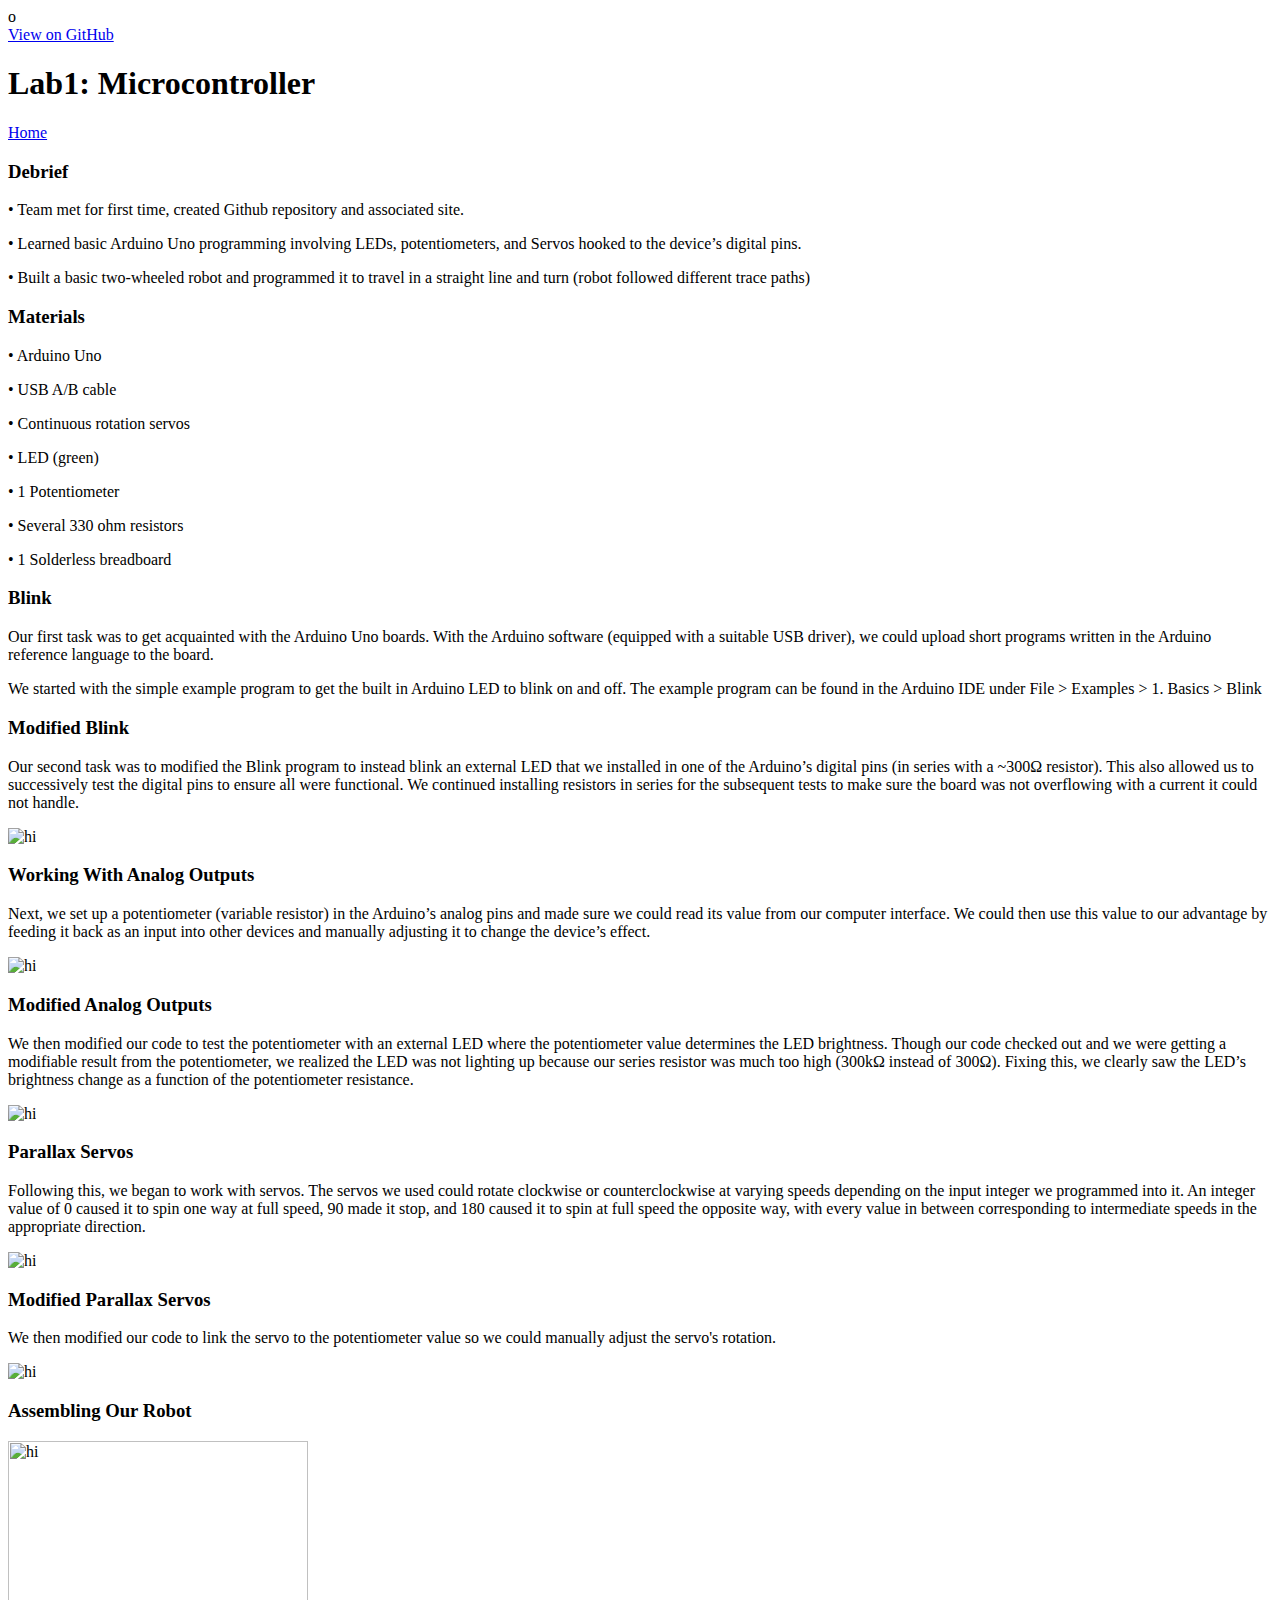
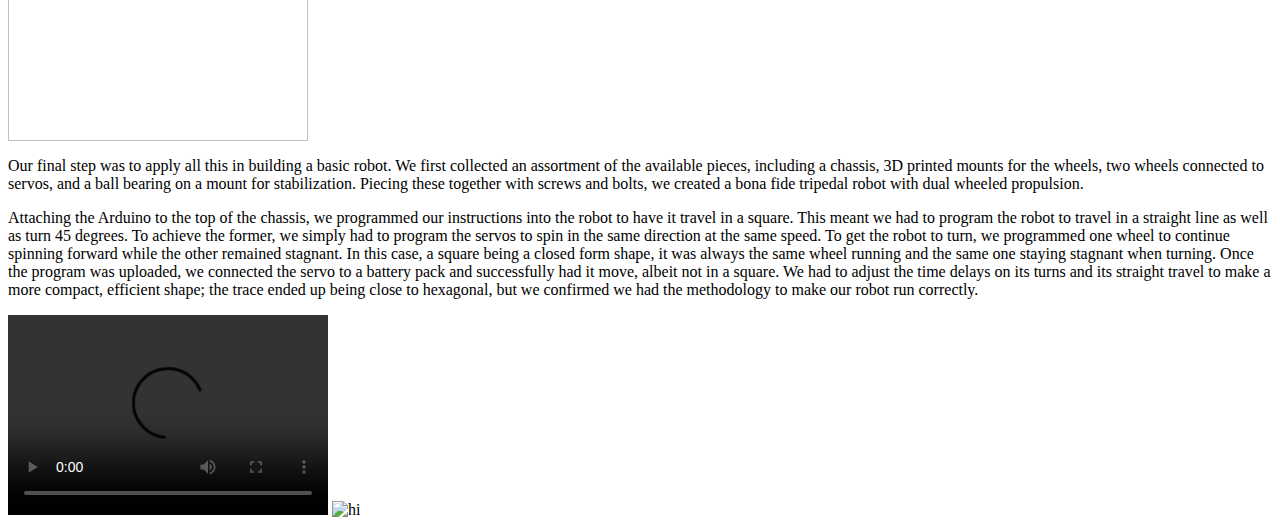
==== labs.html @ 2720ab6a "Add files via upload" ====
o<!DOCTYPE html>
<html>

  <head>
    <meta charset='utf-8'>
    <meta http-equiv="X-UA-Compatible" content="chrome=1">
    <meta name="description" content="3400 : ">

    <link rel="stylesheet" type="text/css" media="screen" href="stylesheets/stylesheet.css">

    <title>Lab1: Microcontroller</title>
  </head>

  <body>

    <!-- HEADER -->
    <div id="header_wrap" class="outer">
        <header class="inner">
          <a id="forkme_banner" href="https://github.coecis.cornell.edu/jh2232/3400">View on GitHub</a>

          <h1 id="project_title">Lab1: Microcontroller</h1>
          <h2 id="project_tagline"></h2>
          <a href = "index.html">Home</a>
        </header>
    </div>

    <!-- MAIN CONTENT -->
    <div id="main_content_wrap" class="outer">
      <section id="main_content" class="inner">
     
<h3> Debrief</h3>
<p></p>
&#8226; Team met for first time, created Github repository and associated site. <p></p>
&#8226; Learned basic Arduino Uno programming involving LEDs, potentiometers, and Servos hooked to the device’s digital pins. <p> </p>
&#8226; Built a basic two-wheeled robot and programmed it to travel in a straight line and turn (robot followed different trace paths) <p></p>

<h3> Materials </h3>
&#8226; Arduino Uno <p></p>
&#8226; USB A/B cable <p></p>
&#8226; Continuous rotation servos <p></p>
&#8226; LED (green) <p></p>
&#8226; 1 Potentiometer <p></p>
&#8226; Several 330 ohm resistors <p></p>
&#8226; 1 Solderless breadboard <p></p>
<h3> Blink </h3>
<p> Our first task was to get acquainted with the Arduino Uno boards. With the Arduino software (equipped with a suitable USB driver), we could upload short programs written in the Arduino reference language to the board.</p>
<p> We started with the simple example program to get the built in Arduino LED to blink on and off. The example program can be found in the Arduino IDE under File > Examples > 1. Basics > Blink</p>
<h3> Modified Blink </h3>
<p>Our second task was to modified the Blink program to instead blink an external LED that we installed in one of the Arduino’s digital pins (in series with a ~300Ω resistor). This also allowed us to successively test the digital pins to ensure all were functional. We continued installing resistors in series for the subsequent tests to make sure the board was not overflowing with a current it could not handle. </p>
<img src = "code/Lab1code/mod_blink.JPG" alt="hi" class="inline">      

<h3> Working With Analog Outputs</h3>
<p> Next, we set up a potentiometer (variable resistor) in the Arduino’s analog pins and made sure we could read its value from our computer interface. We could then use this value to our advantage by feeding it back as an input into other devices and manually adjusting it to change the device’s effect. </p>
<img src = "code/Lab1code/analog.JPG" alt="hi" class="inline">  
<h3> Modified Analog Outputs </h3>
<p> We then modified our code to test the potentiometer with an external LED where the potentiometer value determines the LED brightness. Though our code checked out and we were getting a modifiable result from the potentiometer, we realized the LED was not lighting up because our series resistor was much too high (300kΩ instead of 300Ω). Fixing this, we clearly saw the LED’s brightness change as a function of the potentiometer resistance. </p>
<img src = "code/Lab1code/mod_analog.JPG" alt="hi" class="inline">  
<h3> Parallax Servos</h3>
<p> Following this, we began to work with servos. The servos we used could rotate clockwise or counterclockwise at varying speeds depending on the input integer we programmed into it. An integer value of 0 caused it to spin one way at full speed, 90 made it stop, and 180 caused it to spin at full speed the opposite way, with every value in between corresponding to intermediate speeds in the appropriate direction. </p>
<img src = "code/Lab1code/servo.JPG" alt="hi" class="inline">  
<h3> Modified Parallax Servos </h3>
<p> We then modified our code to link the servo to the potentiometer value so we could manually adjust the servo's rotation.</p>
<img src = "code/Lab1code/mod_servo.JPG" alt="hi" class="inline">  
<h3> Assembling Our Robot </h3>
<img src = "LabImages/Lab1Pics/RobotImage.JPG" alt="hi" class="inline" width="300" height="300"> 
<p> Our final step was to apply all this in building a basic robot. We first collected an assortment of the available pieces, including a chassis, 3D printed mounts for the wheels, two wheels connected to servos, and a ball bearing on a mount for stabilization. Piecing these together with screws and bolts, we created a bona fide tripedal robot with dual wheeled propulsion. </p>
<p> Attaching the Arduino to the top of the chassis, we programmed our instructions into the robot to have it travel in a square. This meant we had to program the robot to travel in a straight line as well as turn 45 degrees. To achieve the former, we simply had to program the servos to spin in the same direction at the same speed. To get the robot to turn, we programmed one wheel to continue spinning forward while the other remained stagnant. In this case, a square being a closed form shape, it was always the same wheel running and the same one staying stagnant when turning. Once the program was uploaded, we connected the servo to a battery pack and successfully had it move, albeit not in a square. We had to adjust the time delays on its turns and its straight travel to make a more compact, efficient shape; the trace ended up being close to hexagonal, but we confirmed we had the methodology to make our robot run correctly. </p>
<video src="LabImages/Lab1Pics/IMG_2571.MOV" width="320" height="200" controls preload></video>
<img src = "code/Lab1code/robot_move.JPG" alt="hi" class="inline">
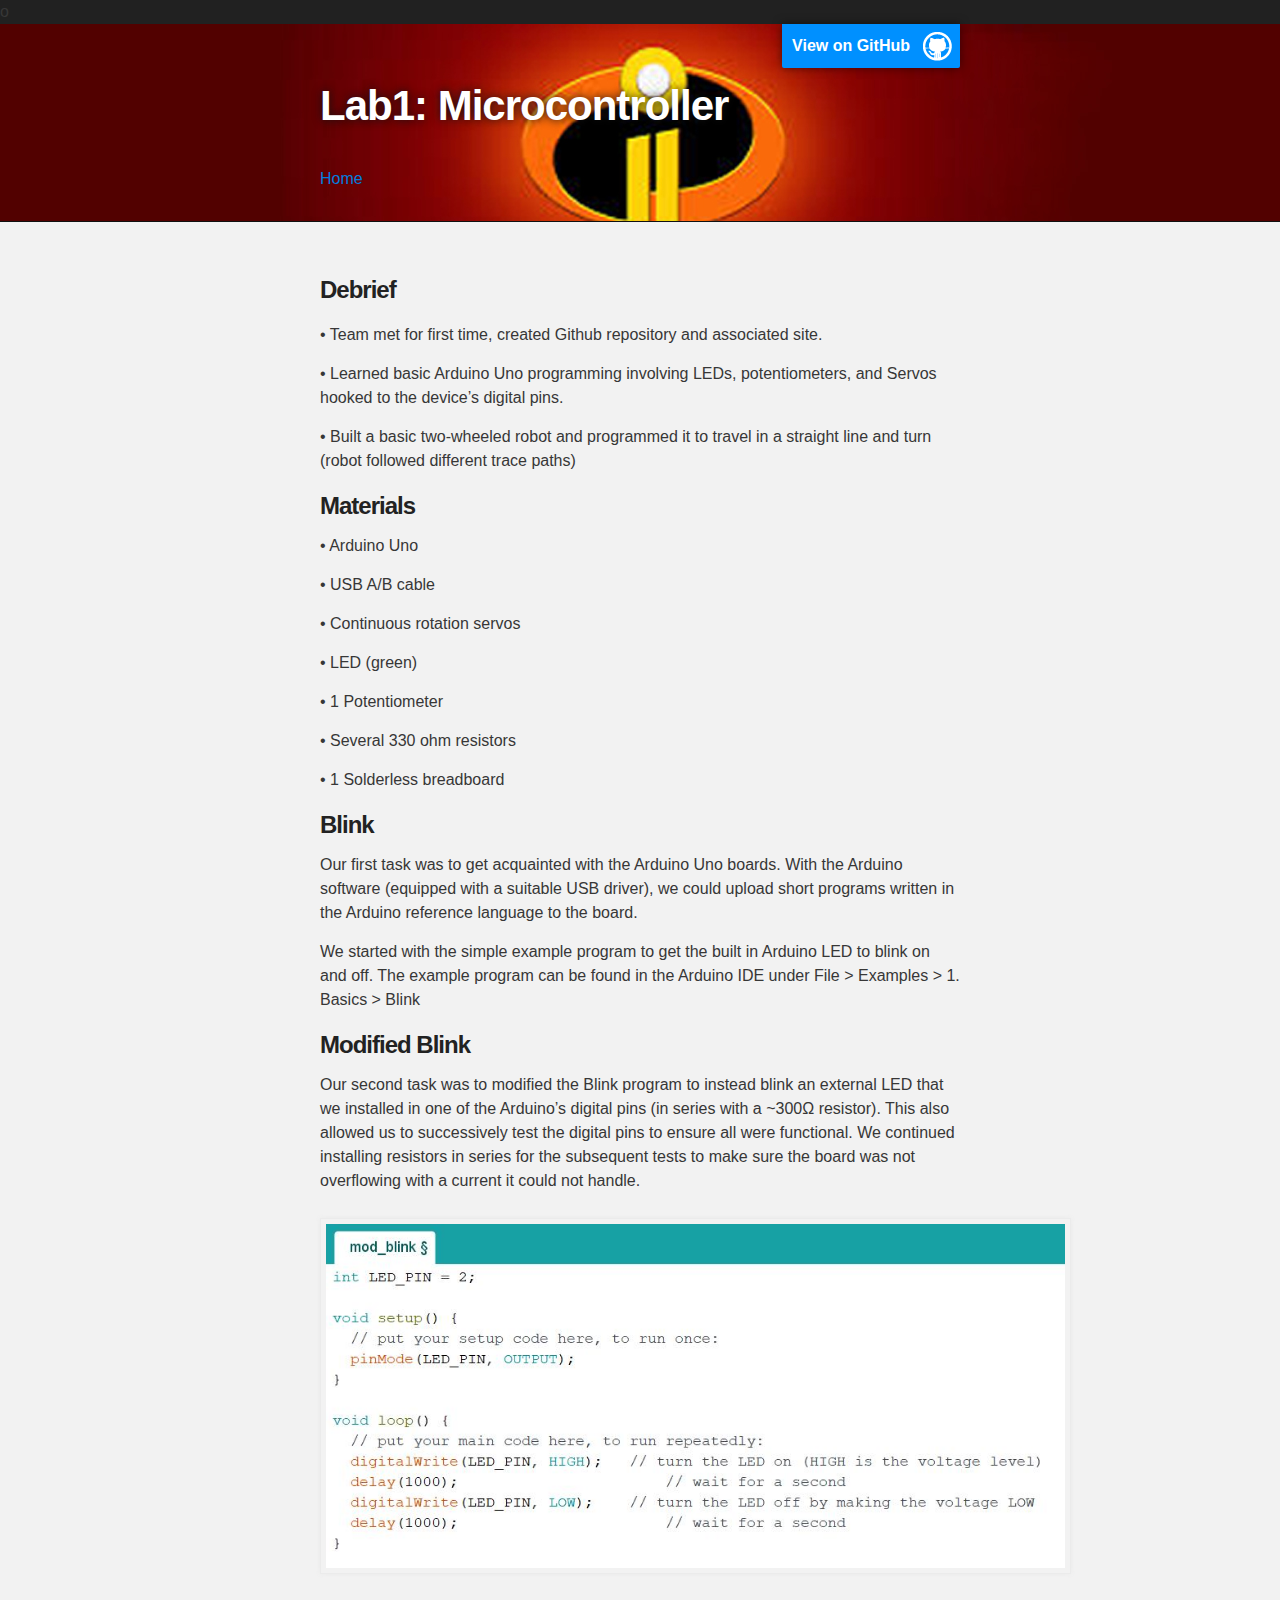
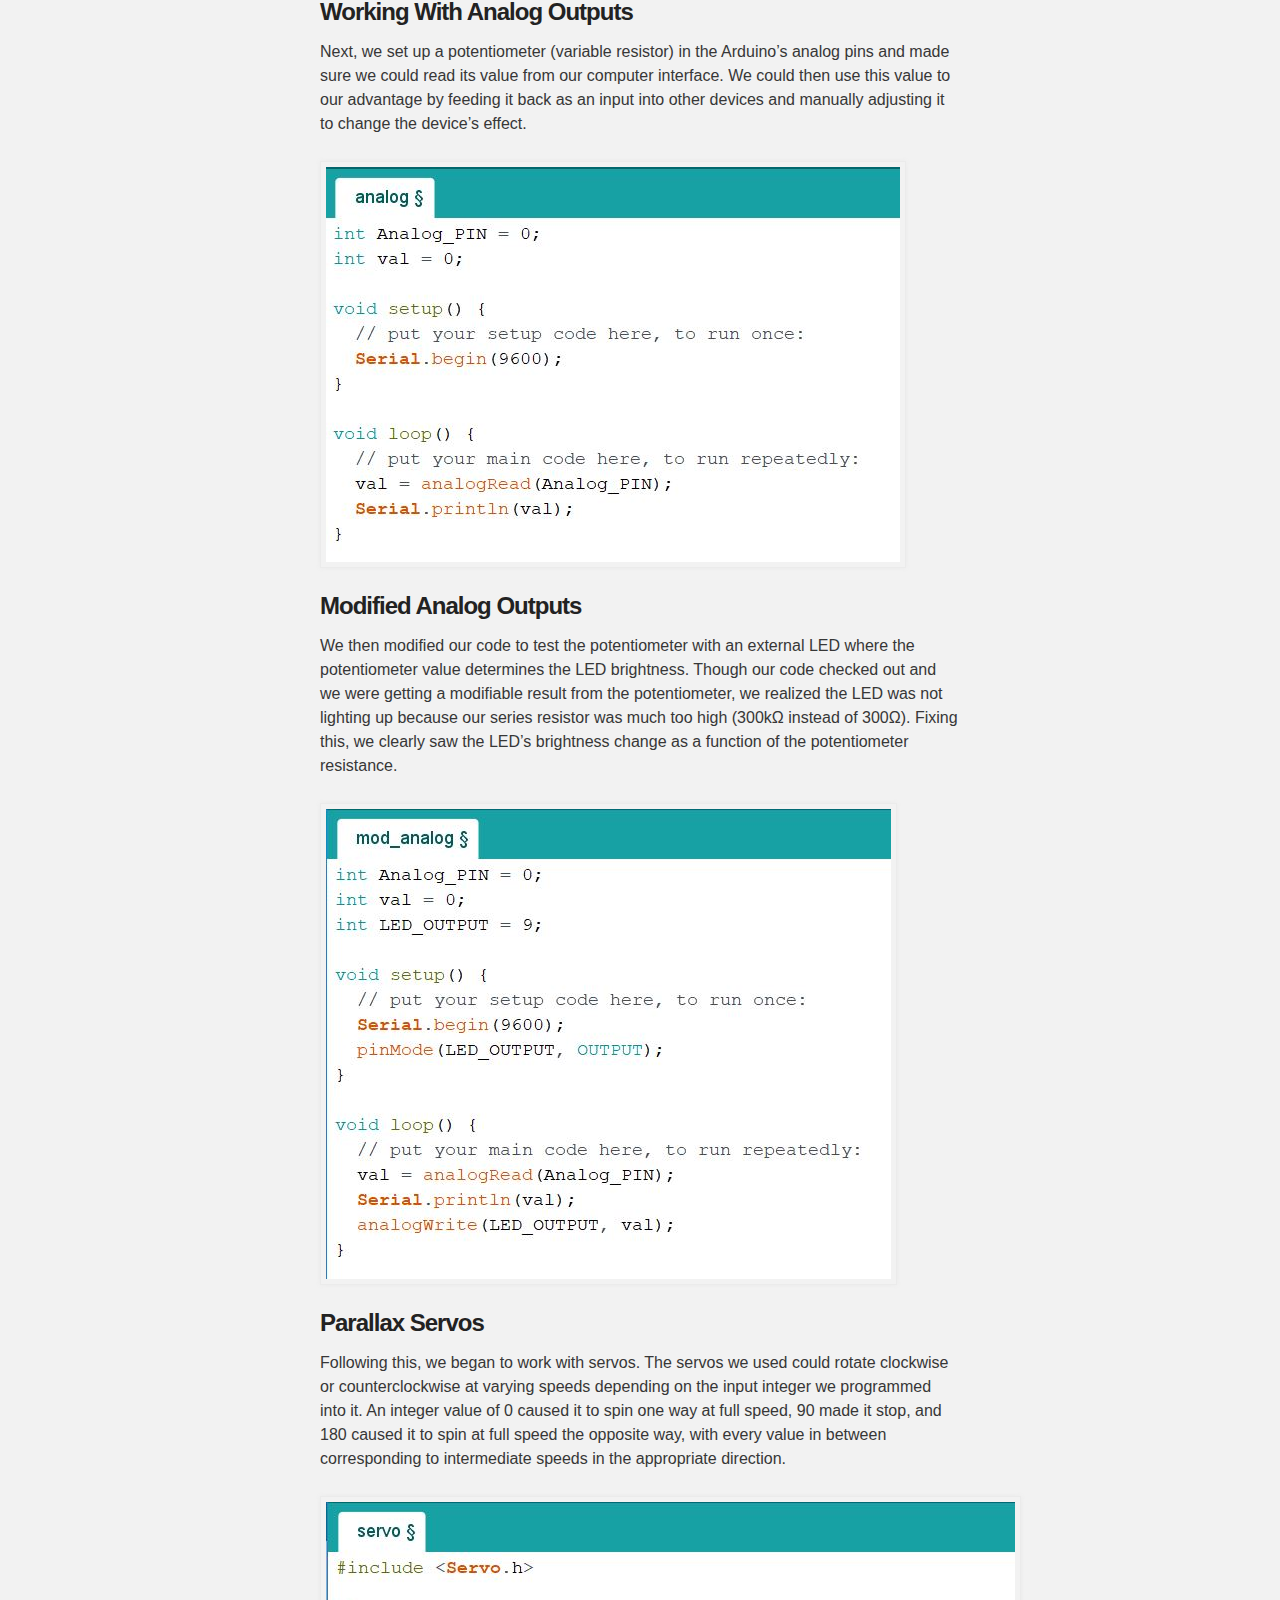
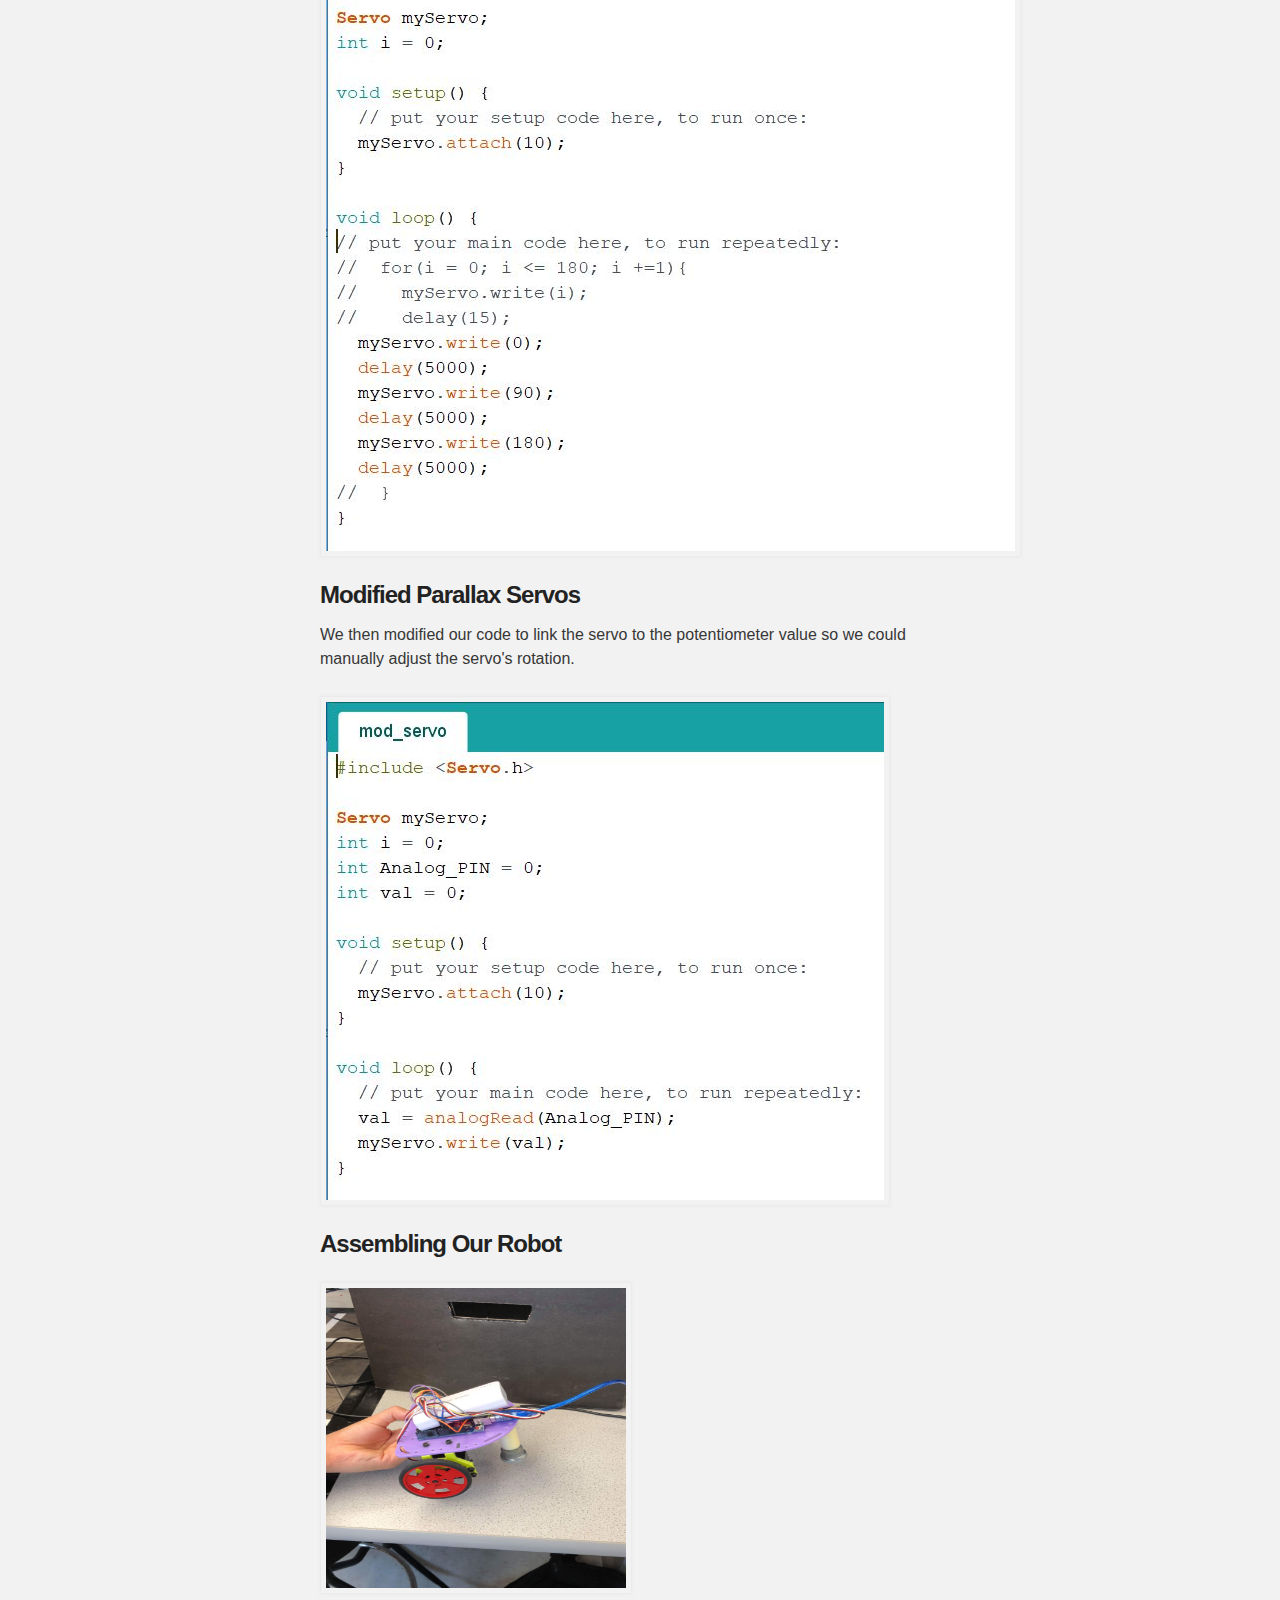
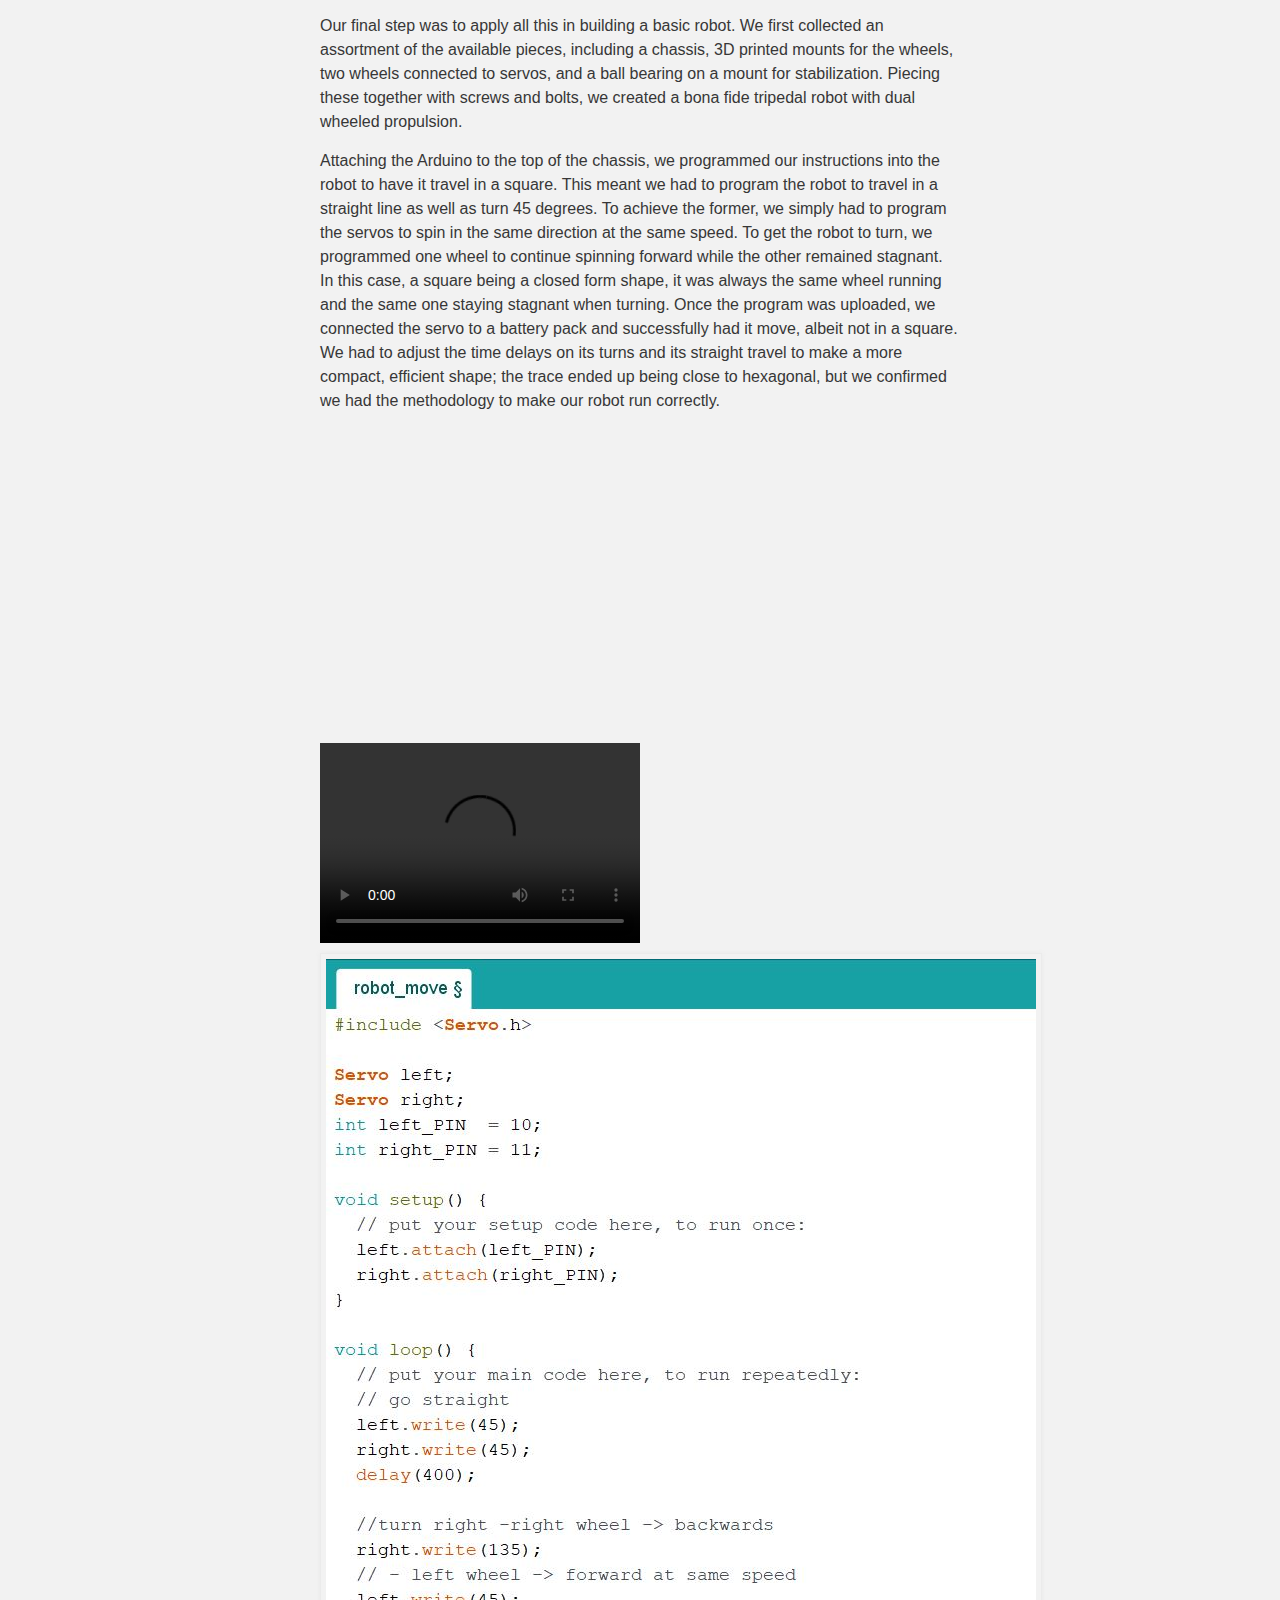
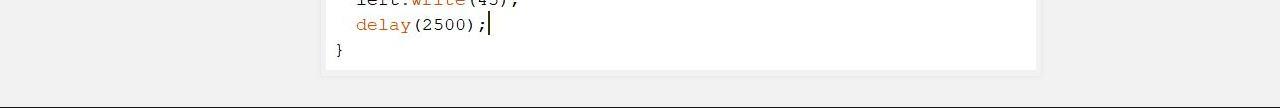
==== commit 3599b1b5: "Update labs.html" ====
--- a/labs.html
+++ b/labs.html
@@ -65,5 +65,6 @@
 <img src = "LabImages/Lab1Pics/RobotImage.JPG" alt="hi" class="inline" width="300" height="300"> 
 <p> Our final step was to apply all this in building a basic robot. We first collected an assortment of the available pieces, including a chassis, 3D printed mounts for the wheels, two wheels connected to servos, and a ball bearing on a mount for stabilization. Piecing these together with screws and bolts, we created a bona fide tripedal robot with dual wheeled propulsion. </p>
 <p> Attaching the Arduino to the top of the chassis, we programmed our instructions into the robot to have it travel in a square. This meant we had to program the robot to travel in a straight line as well as turn 45 degrees. To achieve the former, we simply had to program the servos to spin in the same direction at the same speed. To get the robot to turn, we programmed one wheel to continue spinning forward while the other remained stagnant. In this case, a square being a closed form shape, it was always the same wheel running and the same one staying stagnant when turning. Once the program was uploaded, we connected the servo to a battery pack and successfully had it move, albeit not in a square. We had to adjust the time delays on its turns and its straight travel to make a more compact, efficient shape; the trace ended up being close to hexagonal, but we confirmed we had the methodology to make our robot run correctly. </p>
+<iframe width="560" height="315" src="https://www.youtube.com/embed/i5qOzqD9Rms" frameborder="0" allow="autoplay; encrypted-media" allowfullscreen></iframe>
 <video src="LabImages/Lab1Pics/IMG_2571.MOV" width="320" height="200" controls preload></video>
 <img src = "code/Lab1code/robot_move.JPG" alt="hi" class="inline">  
--- a/stylesheets/stylesheet.css
+++ b/stylesheets/stylesheet.css
@@ -0,0 +1,433 @@
+/*******************************************************************************
+Slate Theme for GitHub Pages
+by Jason Costello, @jsncostello
+*******************************************************************************/
+
+@import url(github-light.css);
+
+/*******************************************************************************
+MeyerWeb Reset
+*******************************************************************************/
+
+html, body, div, span, applet, object, iframe,
+h1, h2, h3, h4, h5, h6, p, blockquote, pre,
+a, abbr, acronym, address, big, cite, code,
+del, dfn, em, img, ins, kbd, q, s, samp,
+small, strike, strong, sub, sup, tt, var,
+b, u, i, center,
+dl, dt, dd, ol, ul, li,
+fieldset, form, label, legend,
+table, caption, tbody, tfoot, thead, tr, th, td,
+article, aside, canvas, details, embed,
+figure, figcaption, footer, header, hgroup,
+menu, nav, output, ruby, section, summary,
+time, mark, audio, video {
+  margin: 0;
+  padding: 0;
+  border: 0;
+  font: inherit;
+  vertical-align: baseline;
+}
+
+/* HTML5 display-role reset for older browsers */
+article, aside, details, figcaption, figure,
+footer, header, hgroup, menu, nav, section {
+  display: block;
+}
+
+ol, ul {
+  list-style: none;
+}
+
+table {
+  border-collapse: collapse;
+  border-spacing: 0;
+}
+
+/*******************************************************************************
+Theme Styles
+*******************************************************************************/
+
+body {
+  box-sizing: border-box;
+  color:#373737;
+  background: #212121;
+  font-size: 16px;
+  font-family: 'Myriad Pro', Calibri, Helvetica, Arial, sans-serif;
+  line-height: 1.5;
+  -webkit-font-smoothing: antialiased;
+}
+
+h1, h2, h3, h4, h5, h6 {
+  margin: 10px 0;
+  font-weight: 700;
+  color:#222222;
+  font-family: 'Lucida Grande', 'Calibri', Helvetica, Arial, sans-serif;
+  letter-spacing: -1px;
+}
+
+h1 {
+  font-size: 36px;
+  font-weight: 700;
+}
+
+h2 {
+  padding-bottom: 10px;
+  font-size: 32px;
+  background: url('../images/bg_hr.png') repeat-x bottom;
+}
+
+h3 {
+  font-size: 24px;
+}
+
+h4 {
+  font-size: 21px;
+}
+
+h5 {
+  font-size: 18px;
+}
+
+h6 {
+  font-size: 16px;
+}
+
+p {
+  margin: 10px 0 15px 0;
+}
+
+footer p {
+  color: #f2f2f2;
+}
+
+a {
+  text-decoration: none;
+  color: #007edf;
+  text-shadow: none;
+
+  transition: color 0.5s ease;
+  transition: text-shadow 0.5s ease;
+  -webkit-transition: color 0.5s ease;
+  -webkit-transition: text-shadow 0.5s ease;
+  -moz-transition: color 0.5s ease;
+  -moz-transition: text-shadow 0.5s ease;
+  -o-transition: color 0.5s ease;
+  -o-transition: text-shadow 0.5s ease;
+  -ms-transition: color 0.5s ease;
+  -ms-transition: text-shadow 0.5s ease;
+}
+
+a:hover, a:focus {text-decoration: underline;}
+
+footer a {
+  color: #F2F2F2;
+  text-decoration: underline;
+}
+
+em {
+  font-style: italic;
+}
+
+strong {
+  font-weight: bold;
+}
+
+img {
+  position: relative;
+  margin: 0 auto;
+  max-width: 739px;
+  padding: 5px;
+  margin: 10px 0 10px 0;
+  border: 1px solid #ebebeb;
+
+  box-shadow: 0 0 5px #ebebeb;
+  -webkit-box-shadow: 0 0 5px #ebebeb;
+  -moz-box-shadow: 0 0 5px #ebebeb;
+  -o-box-shadow: 0 0 5px #ebebeb;
+  -ms-box-shadow: 0 0 5px #ebebeb;
+}
+
+p img {
+  display: inline;
+  margin: 0;
+  padding: 0;
+  vertical-align: middle;
+  text-align: center;
+  border: none;
+}
+
+pre, code {
+  width: 100%;
+  color: #222;
+  background-color: #fff;
+
+  font-family: Monaco, "Bitstream Vera Sans Mono", "Lucida Console", Terminal, monospace;
+  font-size: 14px;
+
+  border-radius: 2px;
+  -moz-border-radius: 2px;
+  -webkit-border-radius: 2px;
+}
+
+pre {
+  width: 100%;
+  padding: 10px;
+  box-shadow: 0 0 10px rgba(0,0,0,.1);
+  overflow: auto;
+}
+
+code {
+  padding: 3px;
+  margin: 0 3px;
+  box-shadow: 0 0 10px rgba(0,0,0,.1);
+}
+
+pre code {
+  display: block;
+  box-shadow: none;
+}
+
+blockquote {
+  color: #666;
+  margin-bottom: 20px;
+  padding: 0 0 0 20px;
+  border-left: 3px solid #bbb;
+}
+
+
+ul, ol, dl {
+  margin-bottom: 15px
+}
+
+ul {
+  list-style-position: inside;
+  list-style: disc;
+  padding-left: 20px;
+}
+
+ol {
+  list-style-position: inside;
+  list-style: decimal;
+  padding-left: 20px;
+}
+
+dl dt {
+  font-weight: bold;
+}
+
+dl dd {
+  padding-left: 20px;
+  font-style: italic;
+}
+
+dl p {
+  padding-left: 20px;
+  font-style: italic;
+}
+
+hr {
+  height: 1px;
+  margin-bottom: 5px;
+  border: none;
+  background: url('../images/bg_hr.png') repeat-x center;
+}
+
+table {
+  border: 1px solid #373737;
+  margin-bottom: 20px;
+  text-align: left;
+ }
+
+th {
+  font-family: 'Lucida Grande', 'Helvetica Neue', Helvetica, Arial, sans-serif;
+  padding: 10px;
+  background: #373737;
+  color: #fff;
+ }
+
+td {
+  padding: 10px;
+  border: 1px solid #373737;
+ }
+
+form {
+  background: #f2f2f2;
+  padding: 20px;
+}
+
+/*******************************************************************************
+Full-Width Styles
+*******************************************************************************/
+
+.outer {
+  width: 100%;
+}
+
+.inner {
+  position: relative;
+  max-width: 640px;
+  padding: 20px 10px;
+  margin: 0 auto;
+}
+
+#forkme_banner {
+  display: block;
+  position: absolute;
+  top:0;
+  right: 10px;
+  z-index: 10;
+  padding: 10px 50px 10px 10px;
+  color: #fff;
+  background: url('../images/blacktocat.png') #0090ff no-repeat 95% 50%;
+  font-weight: 700;
+  box-shadow: 0 0 10px rgba(0,0,0,.5);
+  border-bottom-left-radius: 2px;
+  border-bottom-right-radius: 2px;
+}
+
+#header_wrap {
+  background: url('../images/icon.jpg')
+  
+}
+
+#header_wrap .inner {
+  padding: 50px 10px 30px 10px;
+}
+
+#project_title {
+  margin: 0;
+  color: #fff;
+  font-size: 42px;
+  font-weight: 700;
+  text-shadow: #111 0px 0px 10px;
+}
+
+#project_tagline {
+  color: #fff;
+  font-size: 24px;
+  font-weight: 300;
+  background: none;
+  text-shadow: #111 0px 0px 10px;
+}
+
+#downloads {
+  position: absolute;
+  width: 210px;
+  z-index: 10;
+  bottom: -40px;
+  right: 0;
+  height: 70px;
+  background: url('../images/icon_download.png') no-repeat 0% 90%;
+}
+
+.zip_download_link {
+  display: block;
+  float: right;
+  width: 90px;
+  height:70px;
+  text-indent: -5000px;
+  overflow: hidden;
+  background: url(../images/sprite_download.png) no-repeat bottom left;
+}
+
+.tar_download_link {
+  display: block;
+  float: right;
+  width: 90px;
+  height:70px;
+  text-indent: -5000px;
+  overflow: hidden;
+  background: url(../images/sprite_download.png) no-repeat bottom right;
+  margin-left: 10px;
+}
+
+.zip_download_link:hover {
+  background: url(../images/sprite_download.png) no-repeat top left;
+}
+
+.tar_download_link:hover {
+  background: url(../images/sprite_download.png) no-repeat top right;
+}
+
+#main_content_wrap {
+  background: #f2f2f2;
+  border-top: 1px solid #111;
+  border-bottom: 1px solid #111;
+}
+
+#main_content {
+  padding-top: 40px;
+}
+
+#footer_wrap {
+  background: #212121;
+}
+
+
+
+/*******************************************************************************
+Small Device Styles
+*******************************************************************************/
+
+@media screen and (max-width: 480px) {
+  body {
+    font-size:14px;
+  }
+
+  #downloads {
+    display: none;
+  }
+
+  .inner {
+    min-width: 320px;
+    max-width: 480px;
+  }
+
+  #project_title {
+  font-size: 32px;
+  }
+
+  h1 {
+    font-size: 28px;
+  }
+
+  h2 {
+    font-size: 24px;
+  }
+
+  h3 {
+    font-size: 21px;
+  }
+
+  h4 {
+    font-size: 18px;
+  }
+
+  h5 {
+    font-size: 14px;
+  }
+
+  h6 {
+    font-size: 12px;
+  }
+
+  code, pre {
+    min-width: 320px;
+    max-width: 480px;
+    font-size: 11px;
+  }
+
+}
+
+/******************************************************************************
+Specific Style Elements
+******************************************************************************/
+#block_container
+{
+    text-align:center;
+}
+#Lab1, #Lab2
+{
+    display:inline;
+}
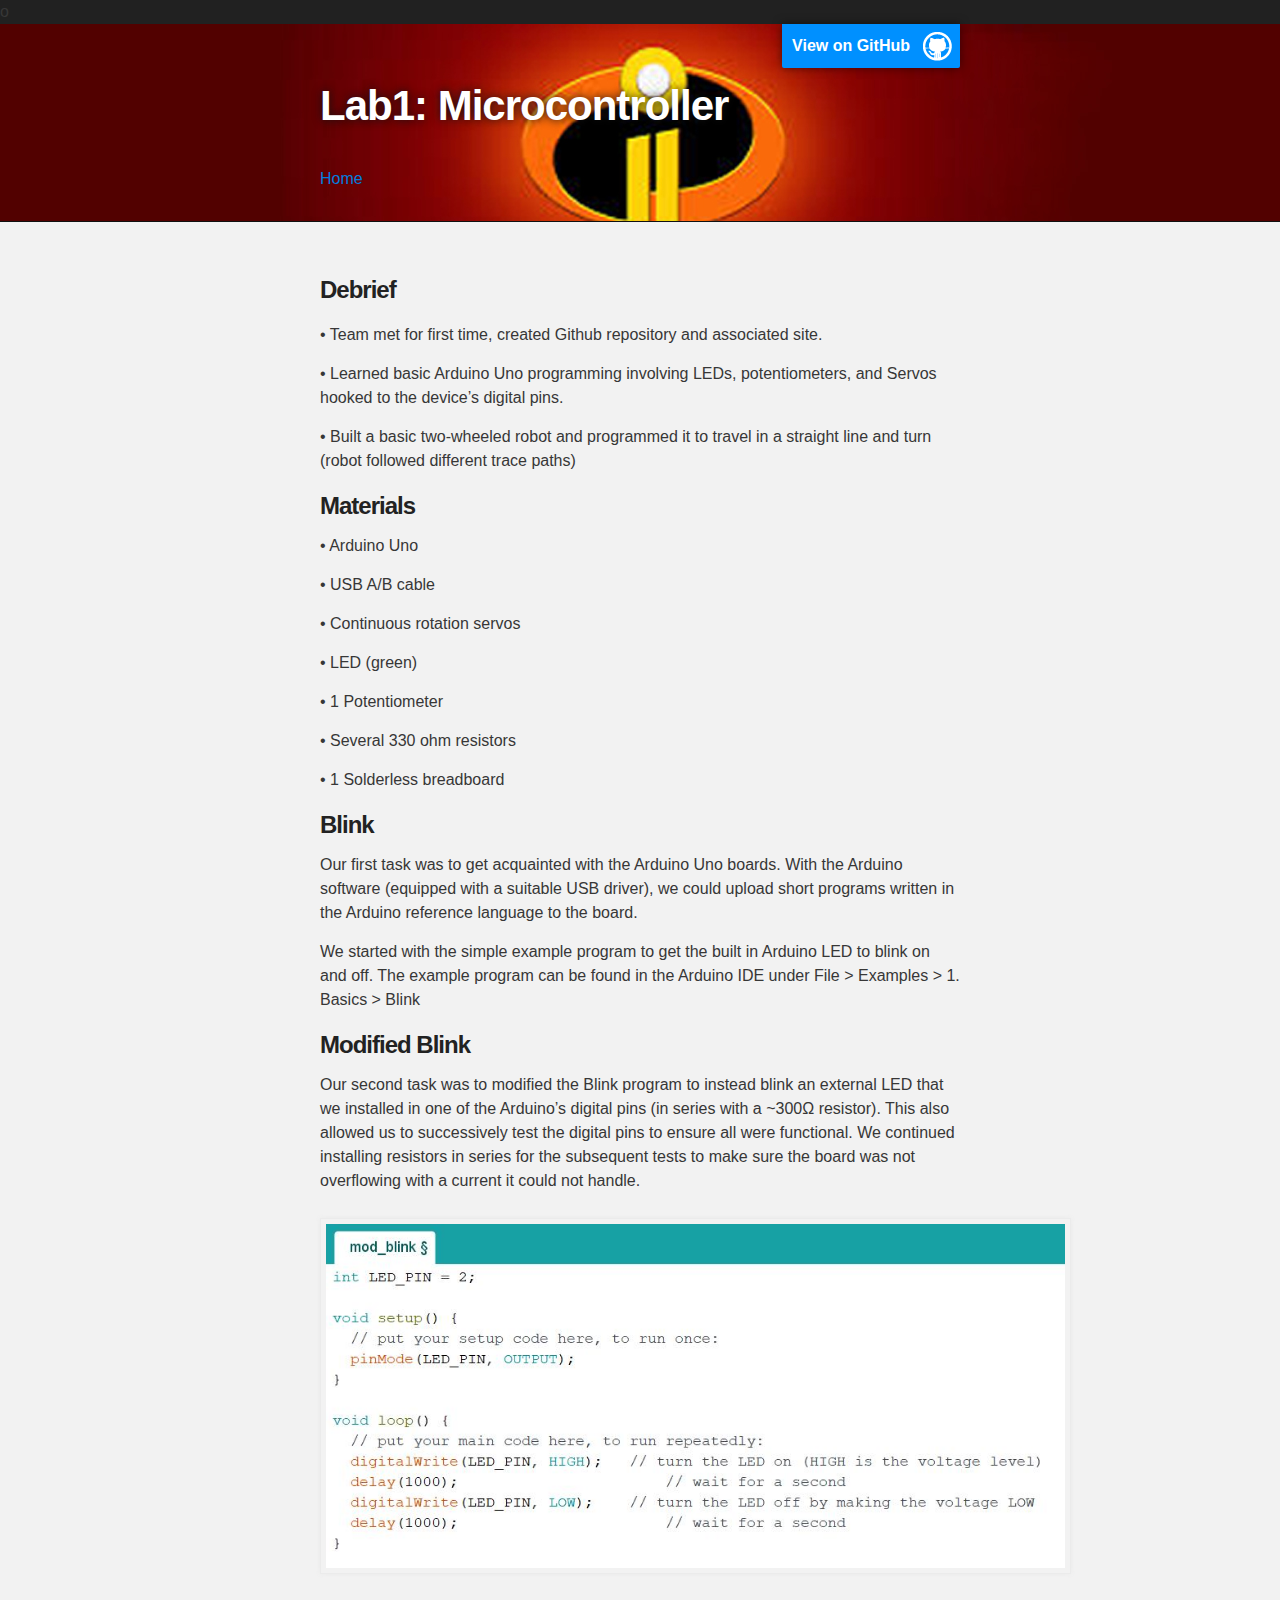
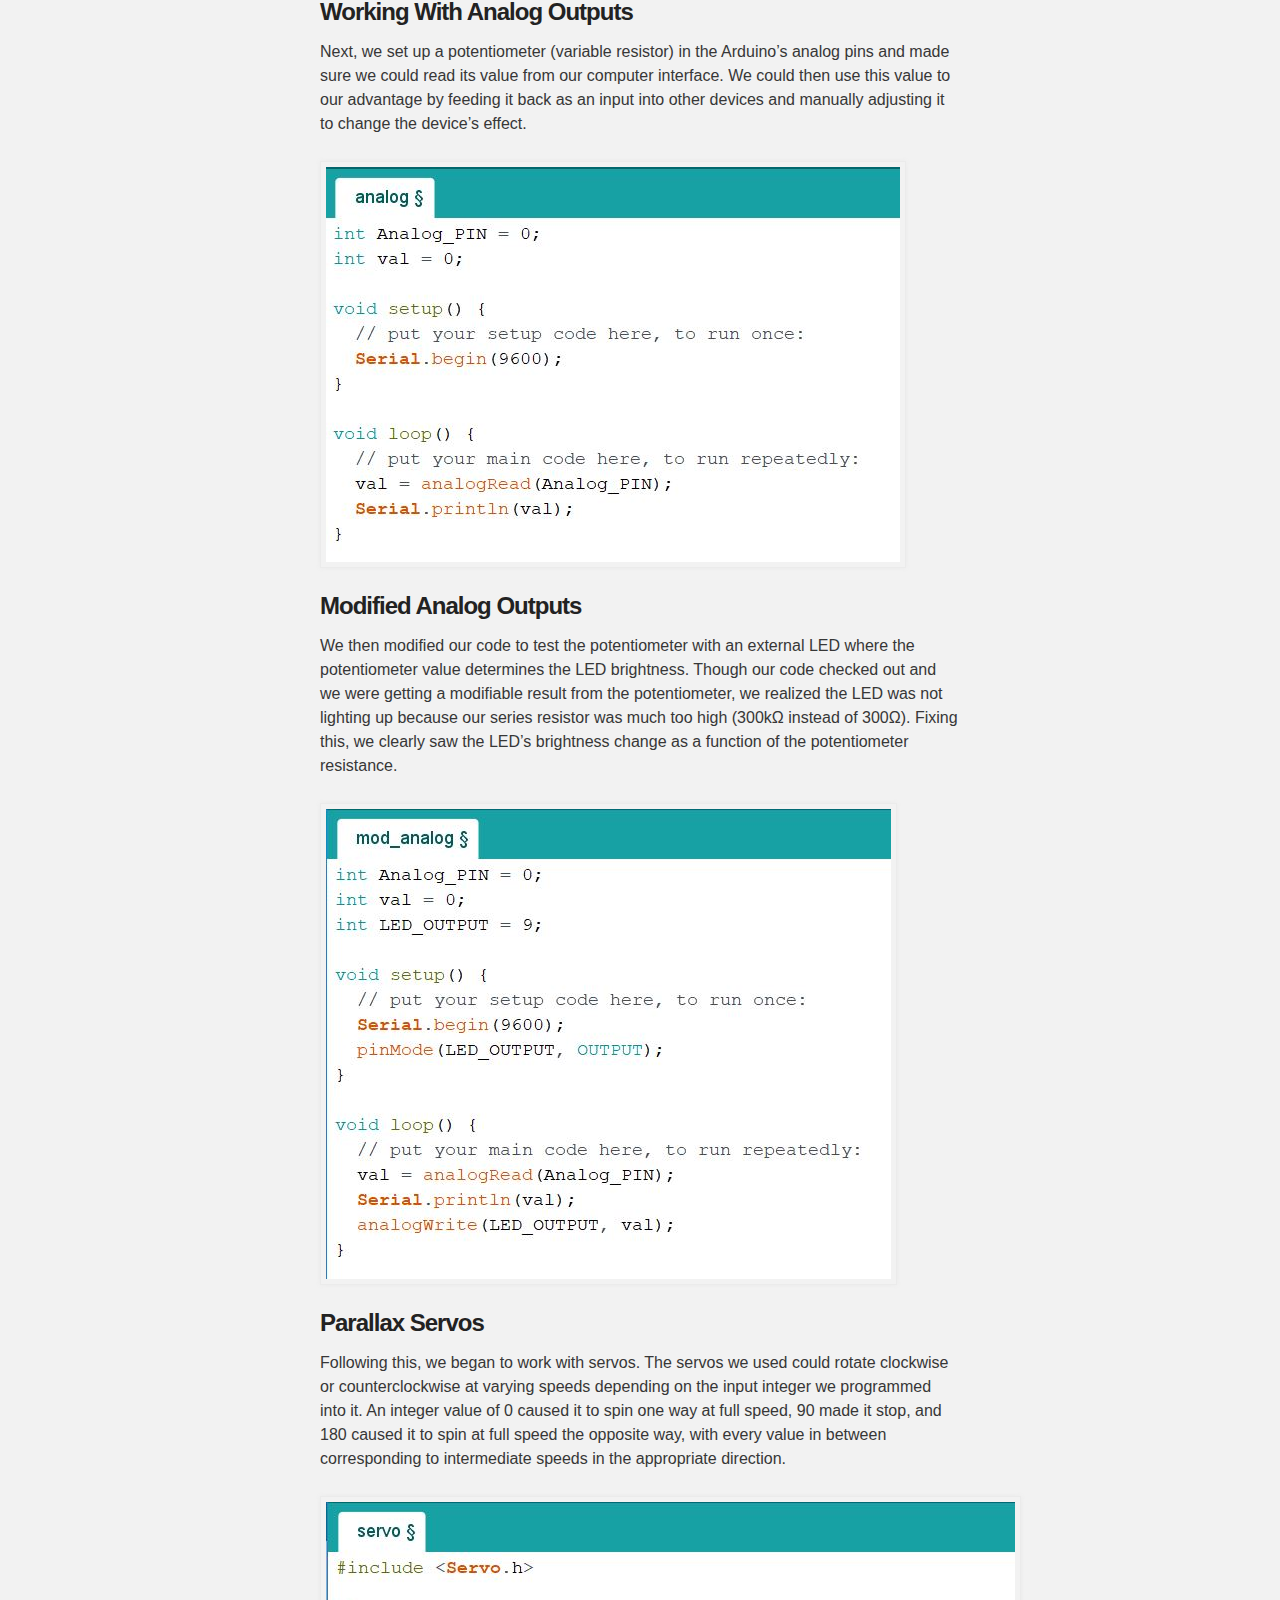
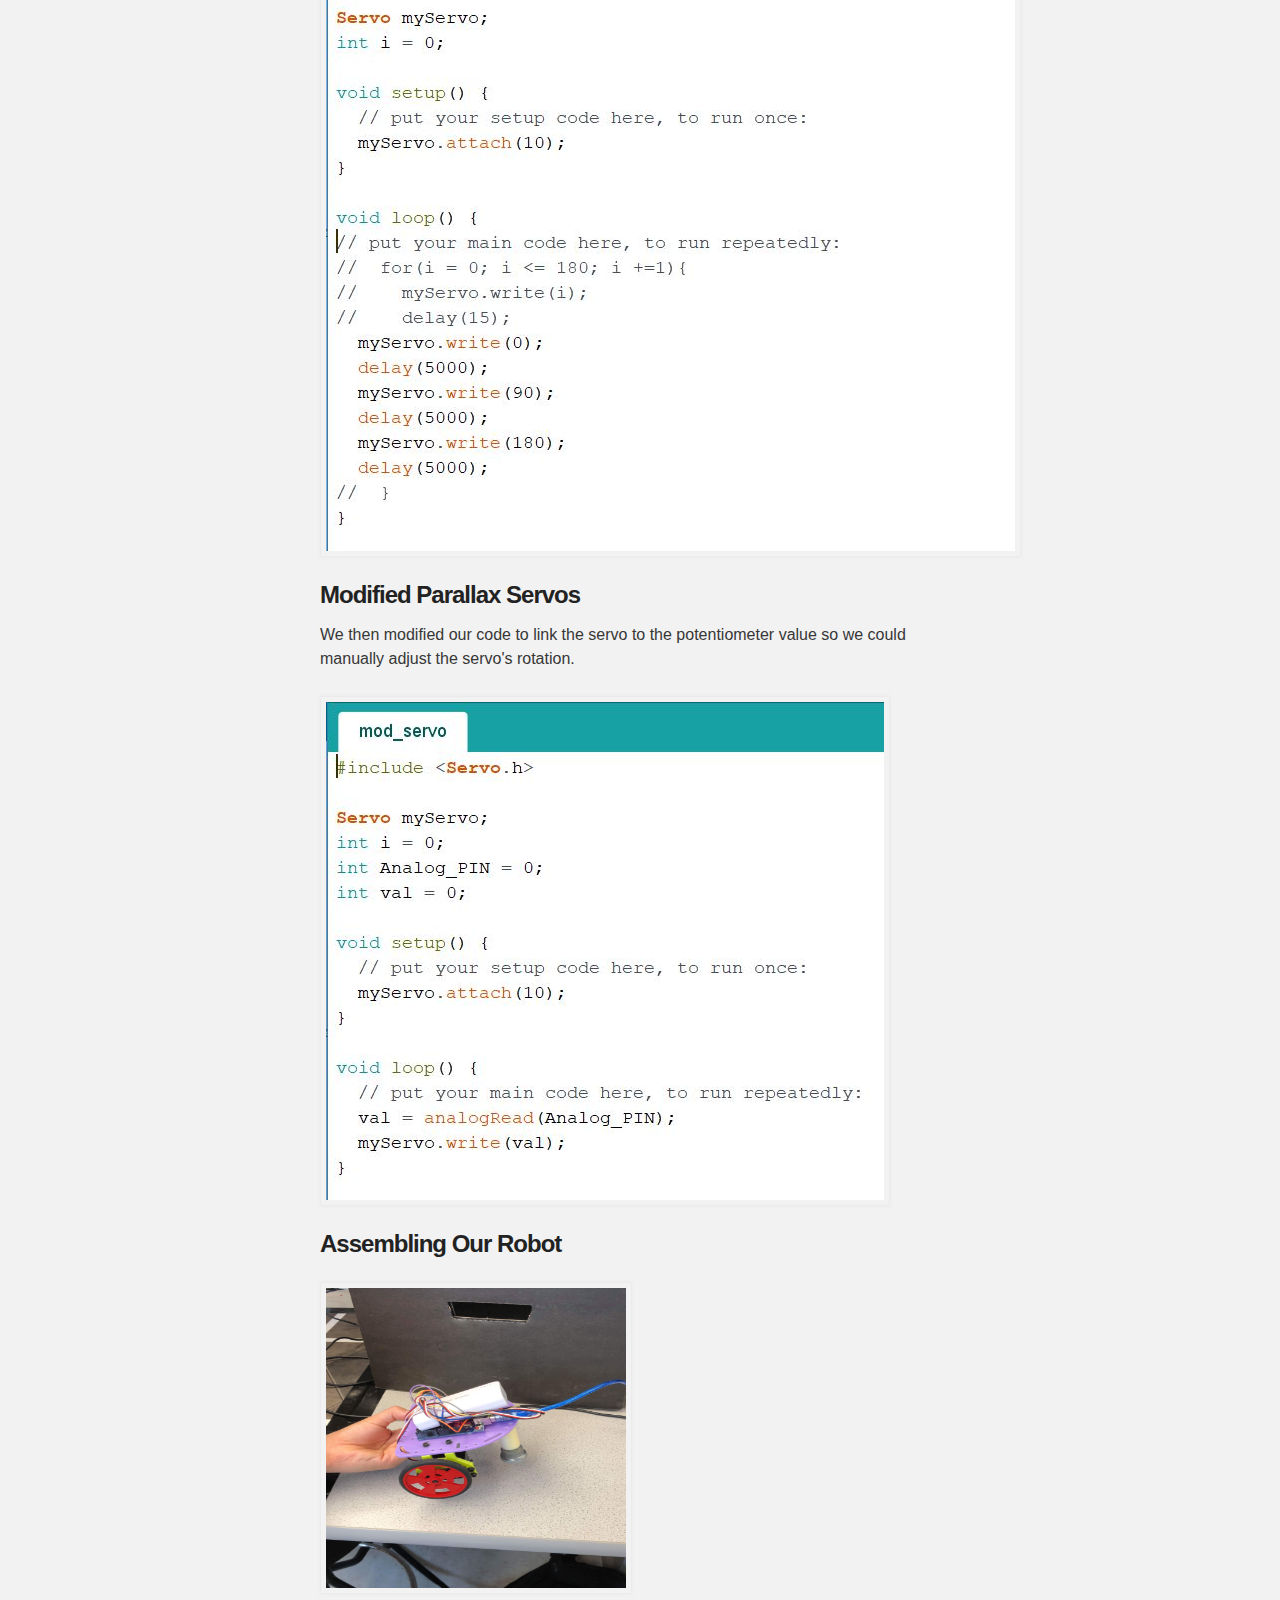
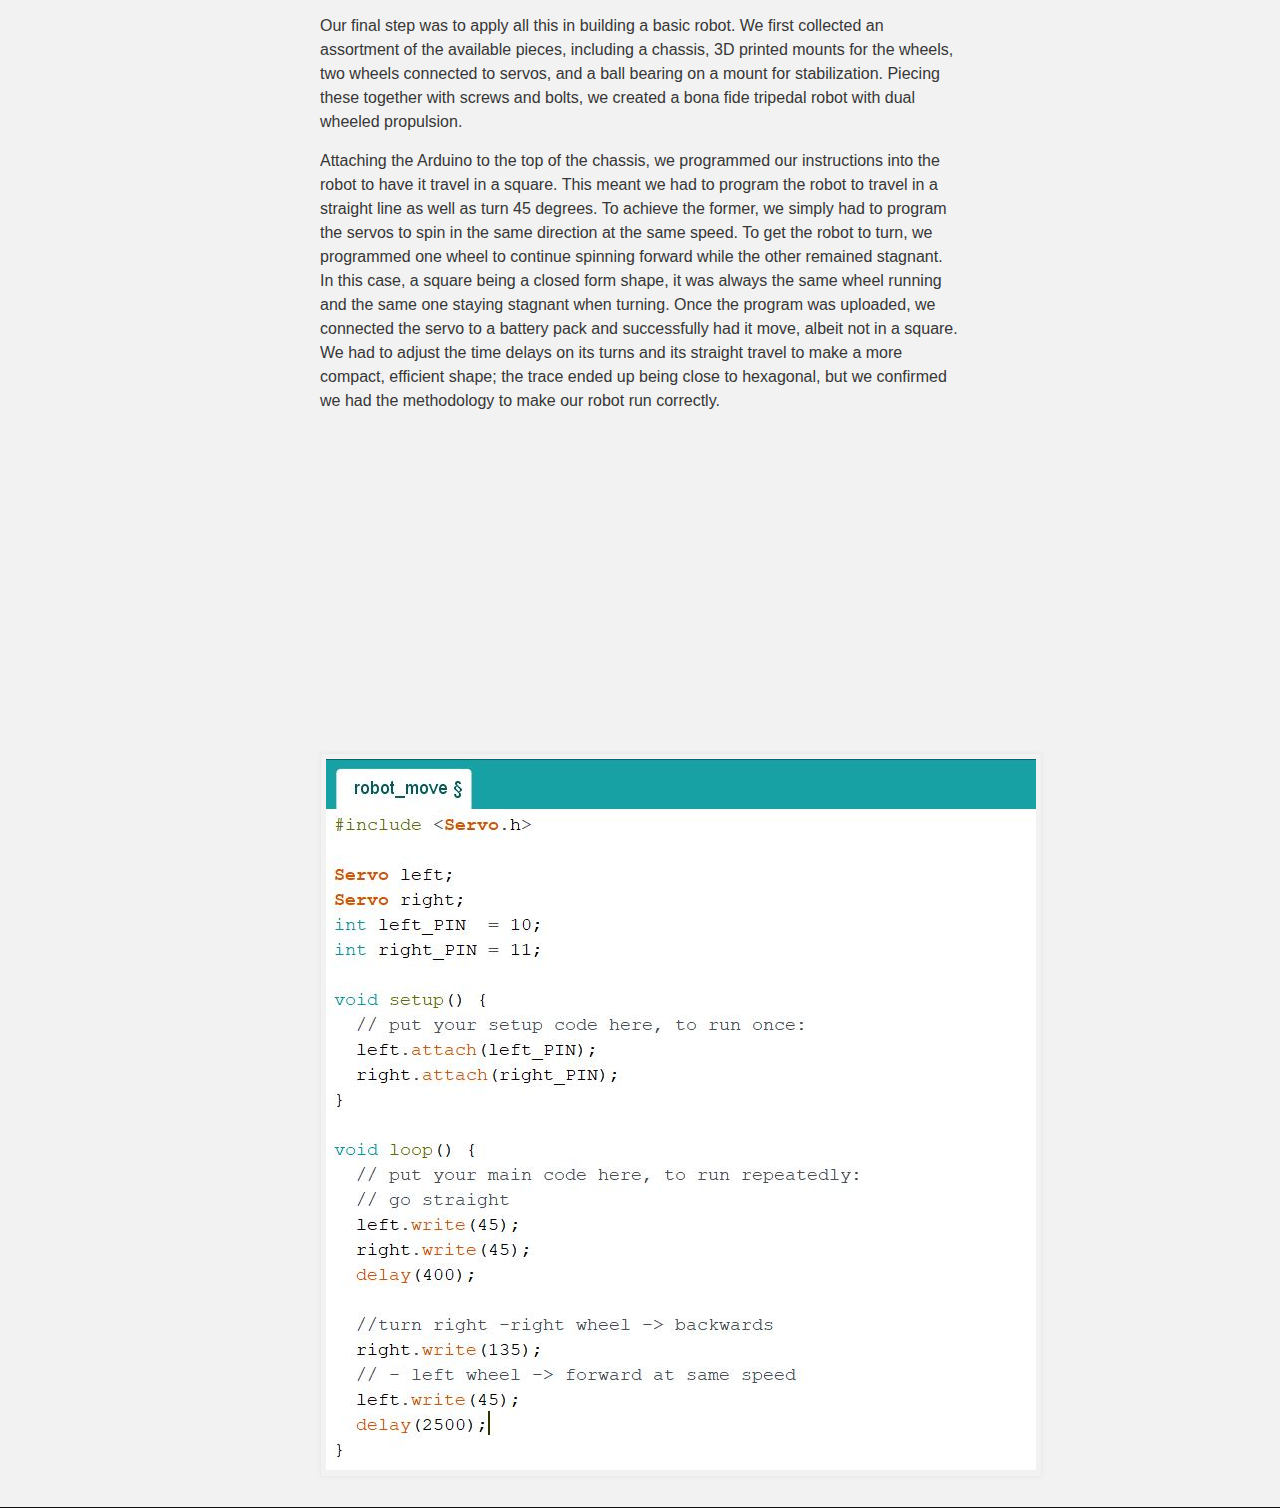
==== commit f288f613: "Update labs.html" ====
--- a/labs.html
+++ b/labs.html
@@ -65,6 +65,5 @@
 <img src = "LabImages/Lab1Pics/RobotImage.JPG" alt="hi" class="inline" width="300" height="300"> 
 <p> Our final step was to apply all this in building a basic robot. We first collected an assortment of the available pieces, including a chassis, 3D printed mounts for the wheels, two wheels connected to servos, and a ball bearing on a mount for stabilization. Piecing these together with screws and bolts, we created a bona fide tripedal robot with dual wheeled propulsion. </p>
 <p> Attaching the Arduino to the top of the chassis, we programmed our instructions into the robot to have it travel in a square. This meant we had to program the robot to travel in a straight line as well as turn 45 degrees. To achieve the former, we simply had to program the servos to spin in the same direction at the same speed. To get the robot to turn, we programmed one wheel to continue spinning forward while the other remained stagnant. In this case, a square being a closed form shape, it was always the same wheel running and the same one staying stagnant when turning. Once the program was uploaded, we connected the servo to a battery pack and successfully had it move, albeit not in a square. We had to adjust the time delays on its turns and its straight travel to make a more compact, efficient shape; the trace ended up being close to hexagonal, but we confirmed we had the methodology to make our robot run correctly. </p>
-<iframe width="560" height="315" src="https://www.youtube.com/embed/i5qOzqD9Rms" frameborder="0" allow="autoplay; encrypted-media" allowfullscreen></iframe>
-<video src="LabImages/Lab1Pics/IMG_2571.MOV" width="320" height="200" controls preload></video>
+<iframe width="560" height="315" src="https://www.youtube.com/embed/_y9xbL5jMRU" frameborder="0" allow="autoplay; encrypted-media" allowfullscreen></iframe>
 <img src = "code/Lab1code/robot_move.JPG" alt="hi" class="inline">  
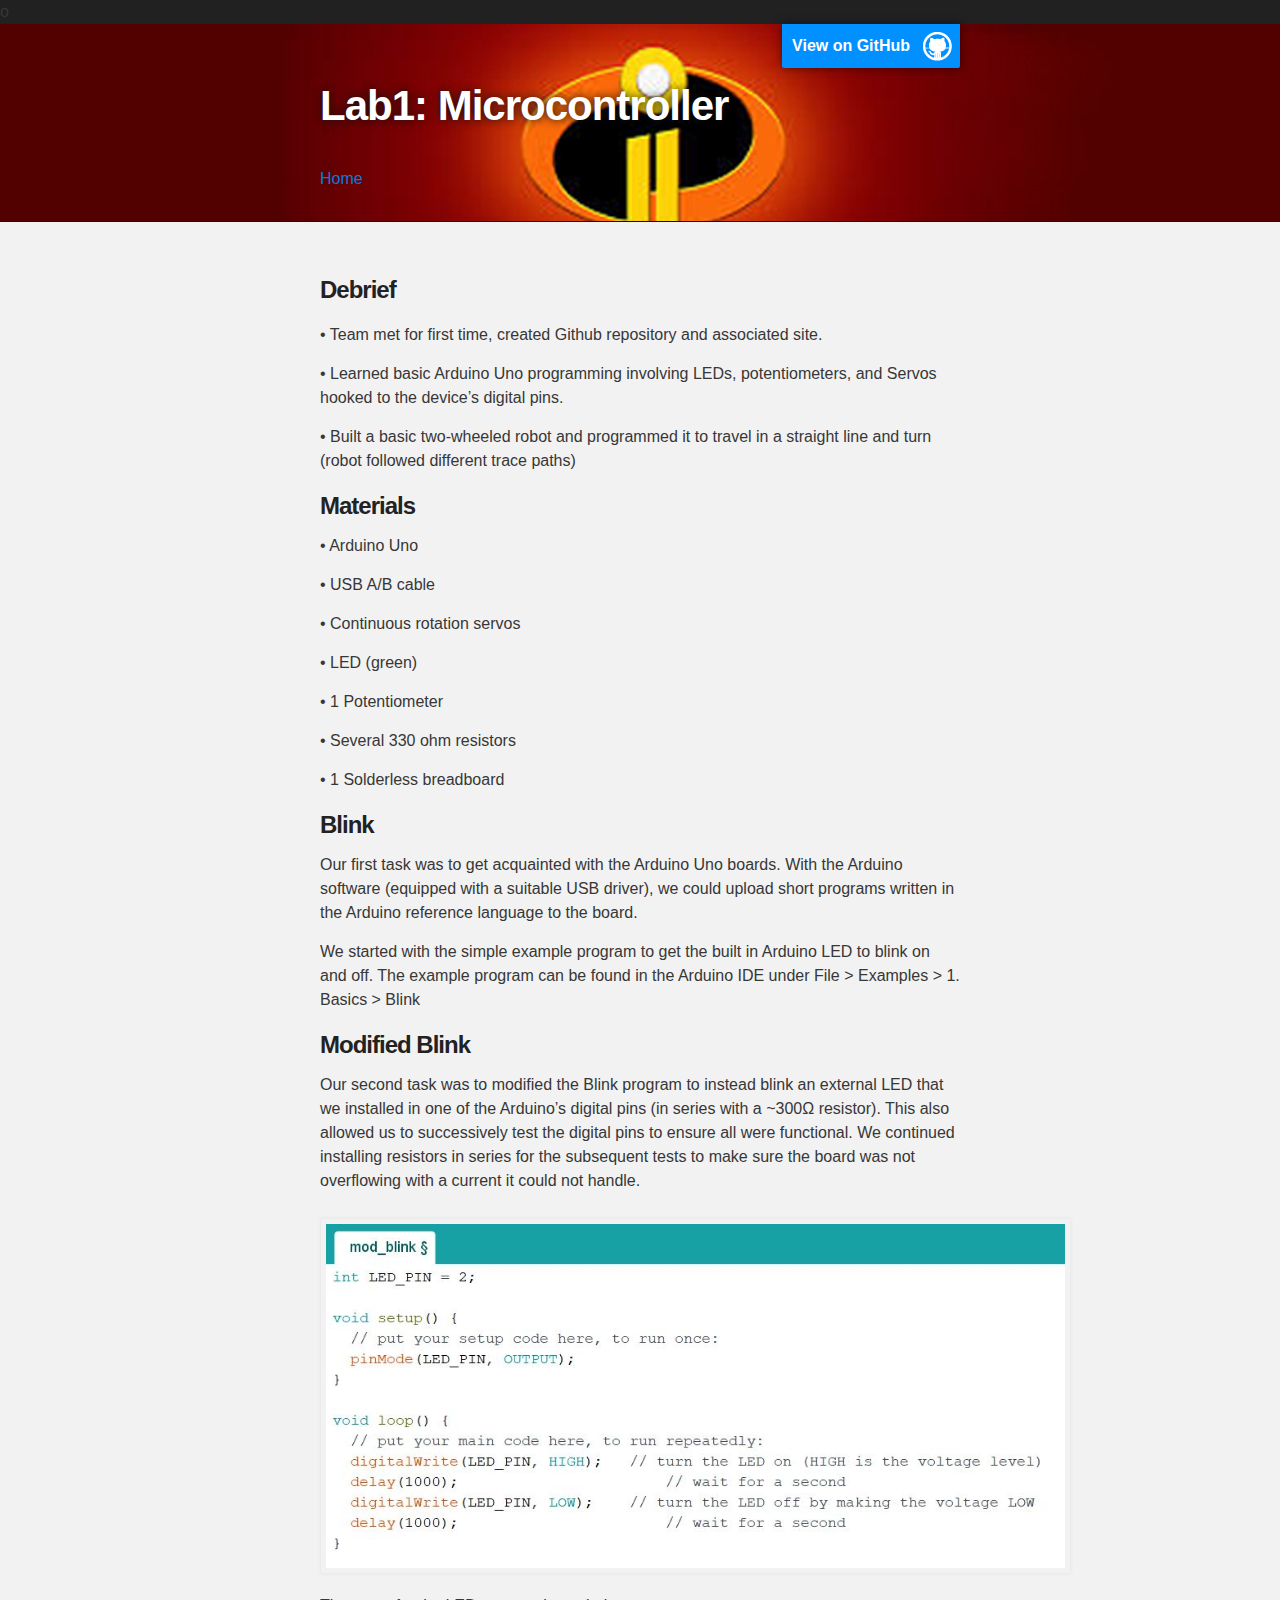
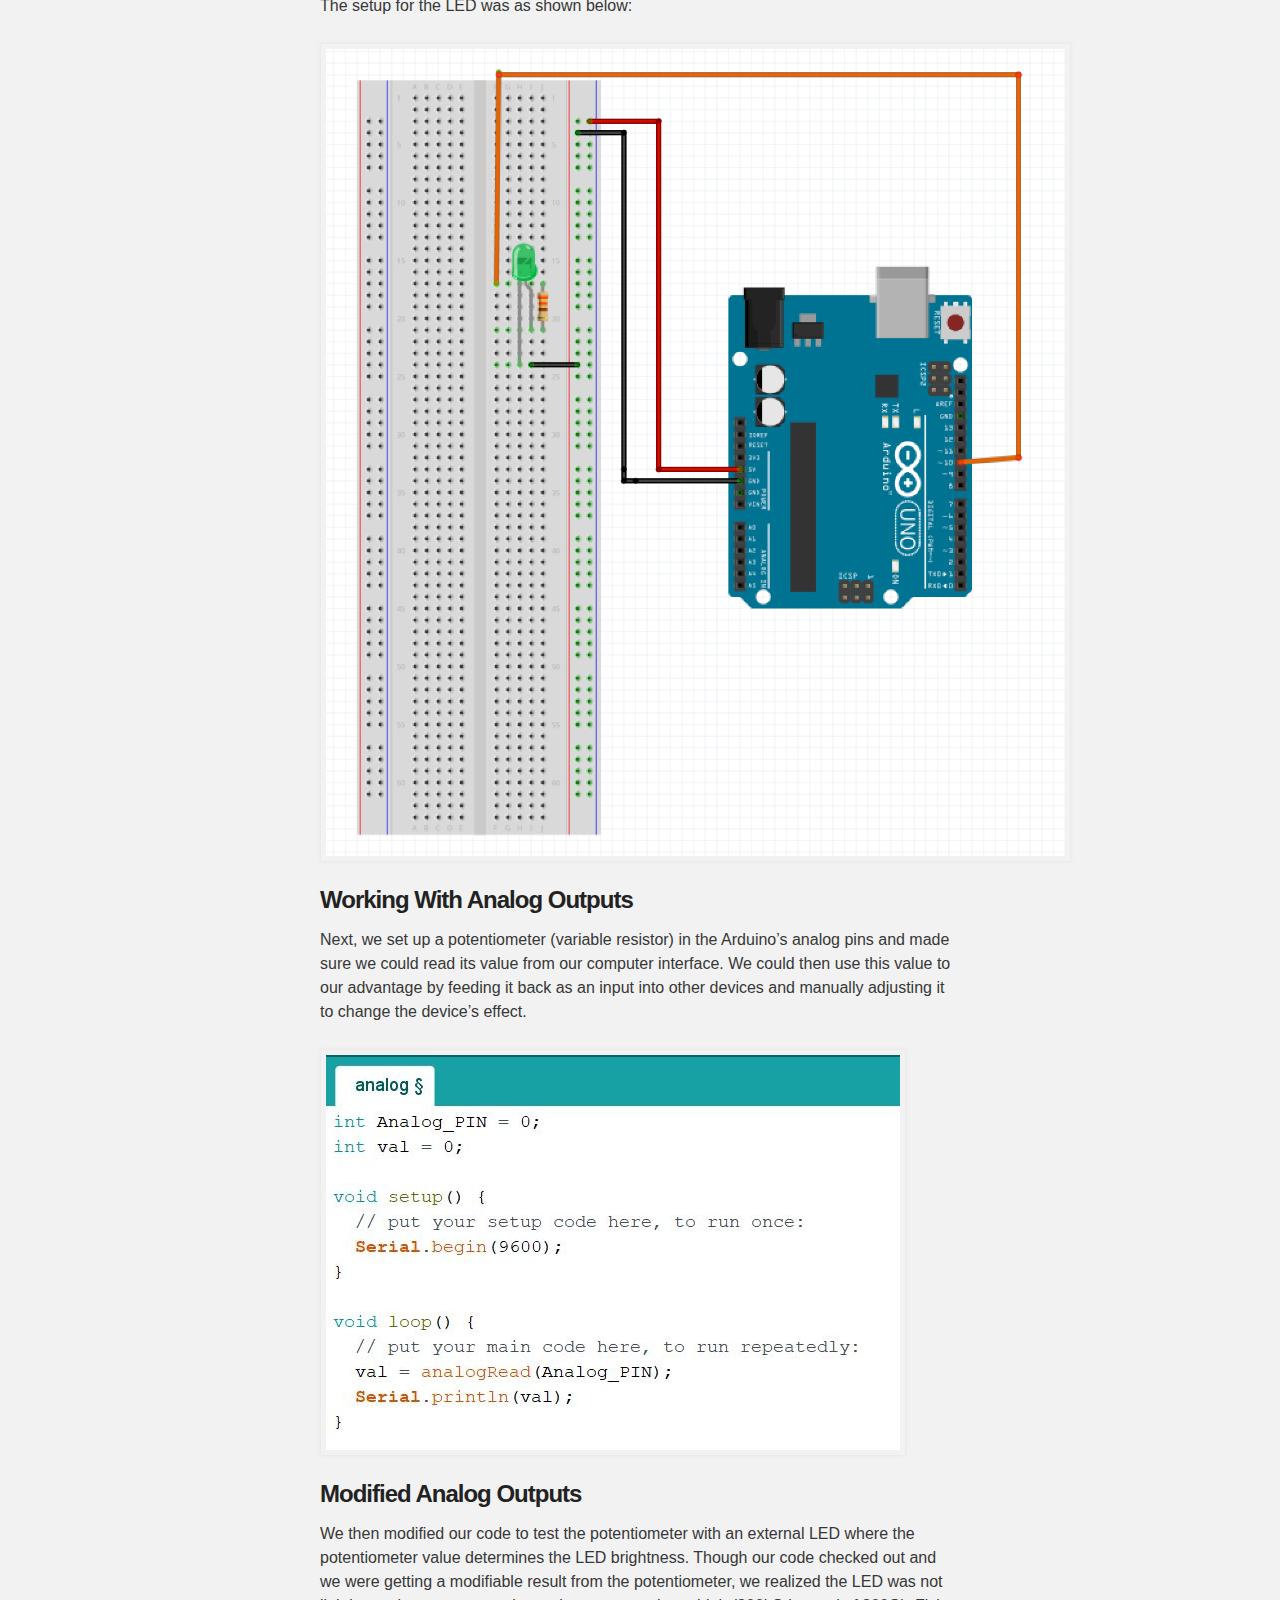
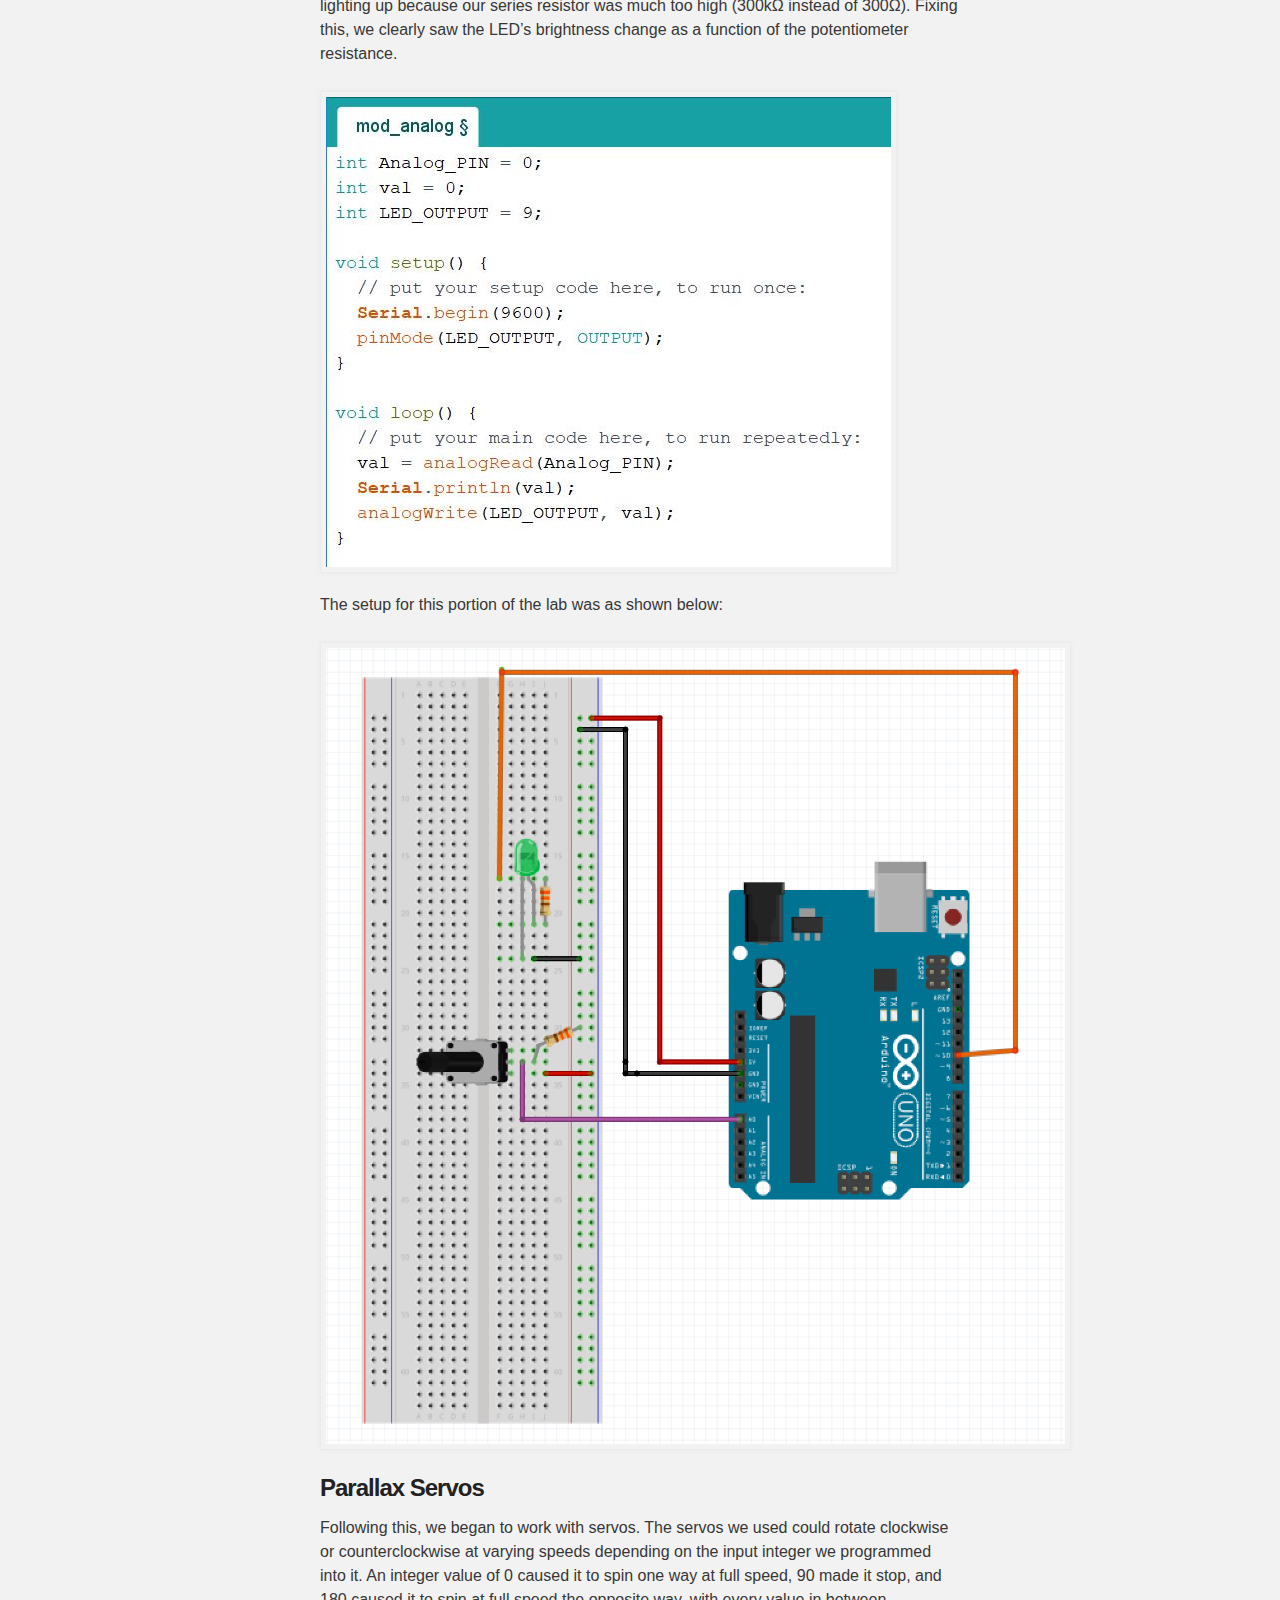
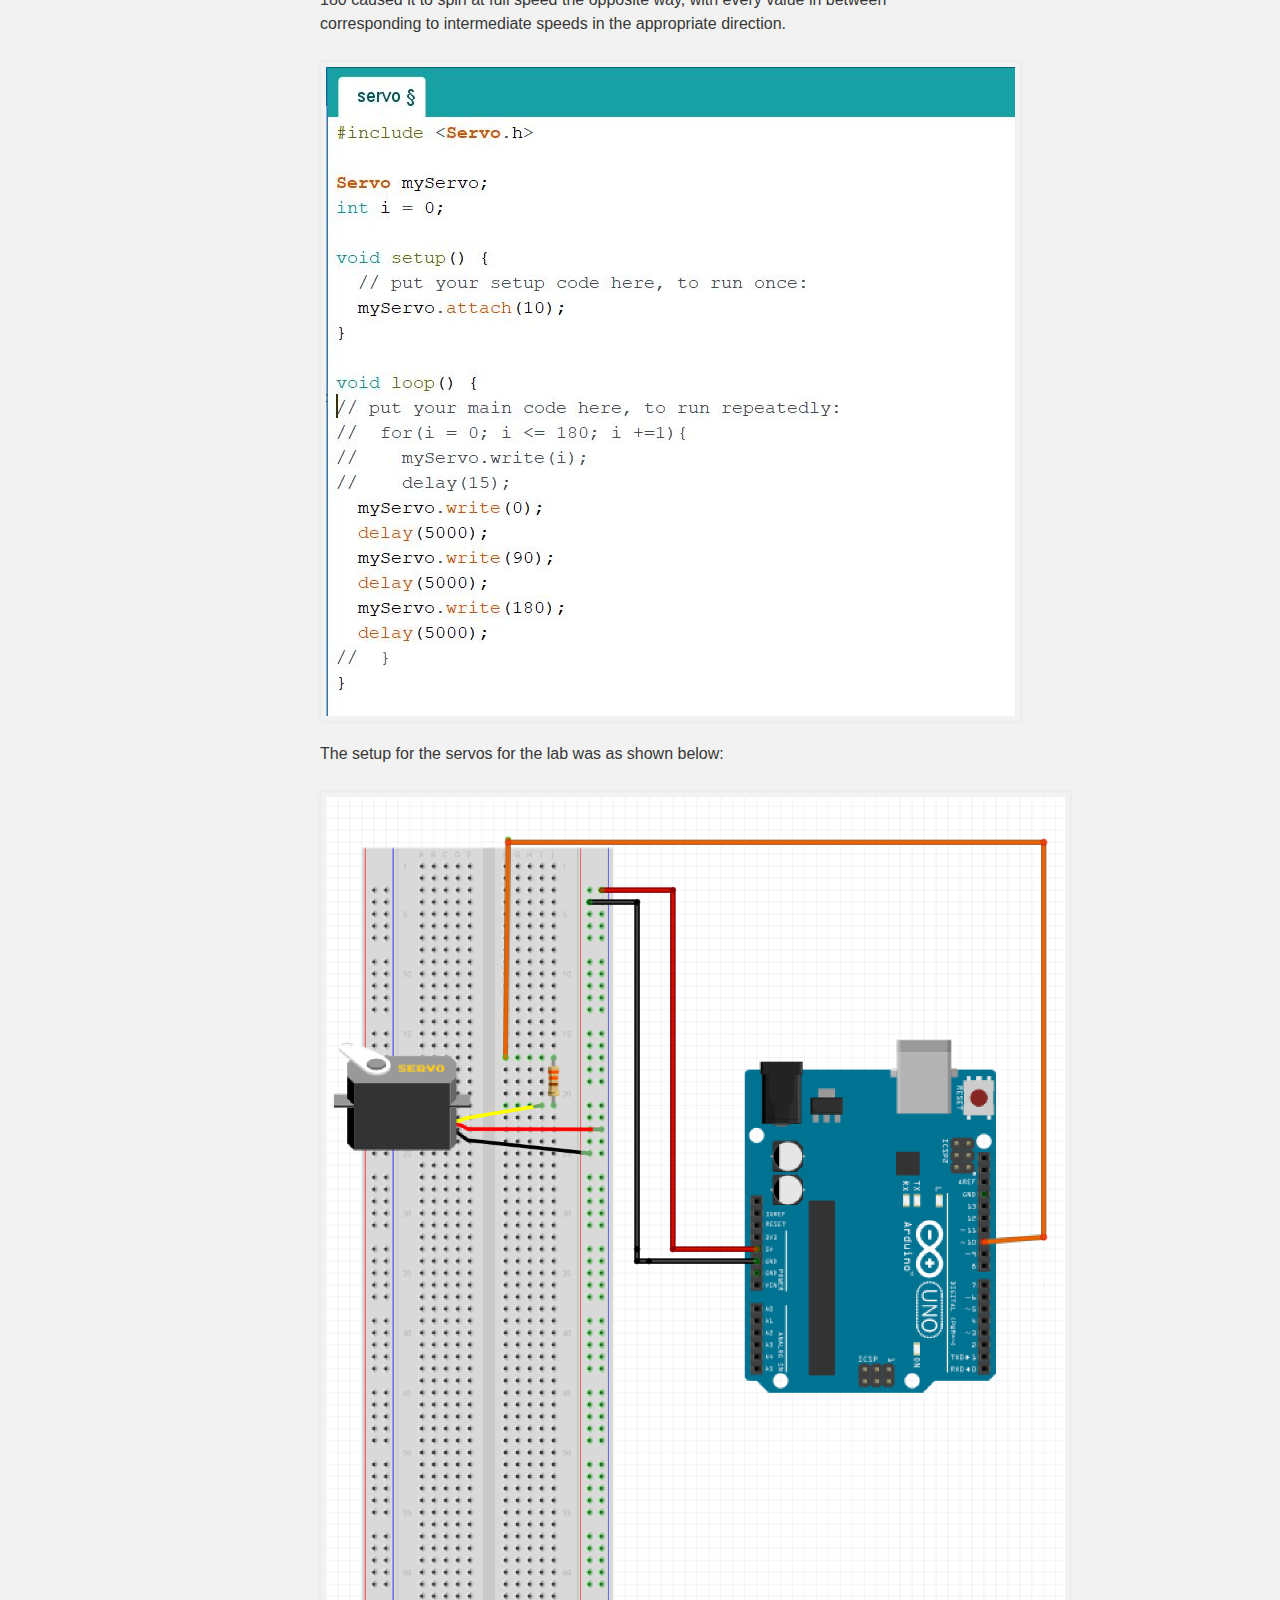
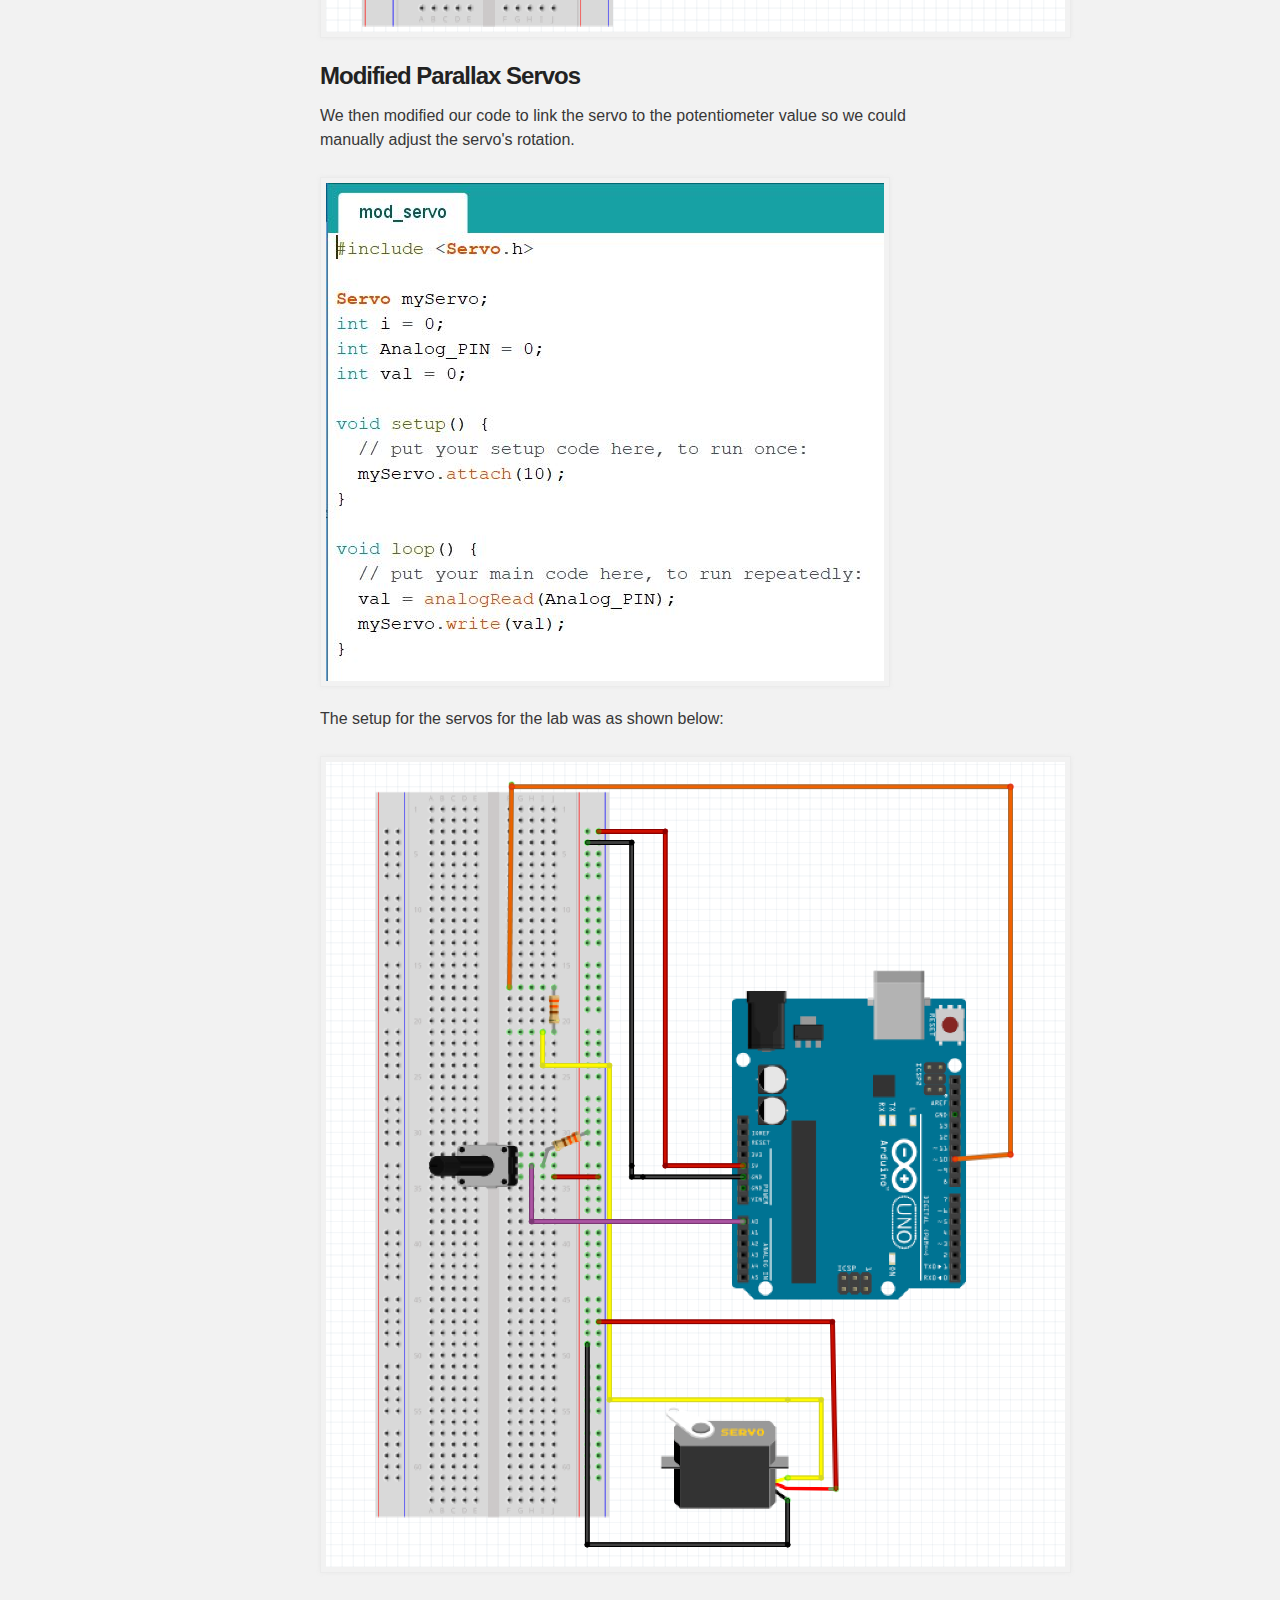
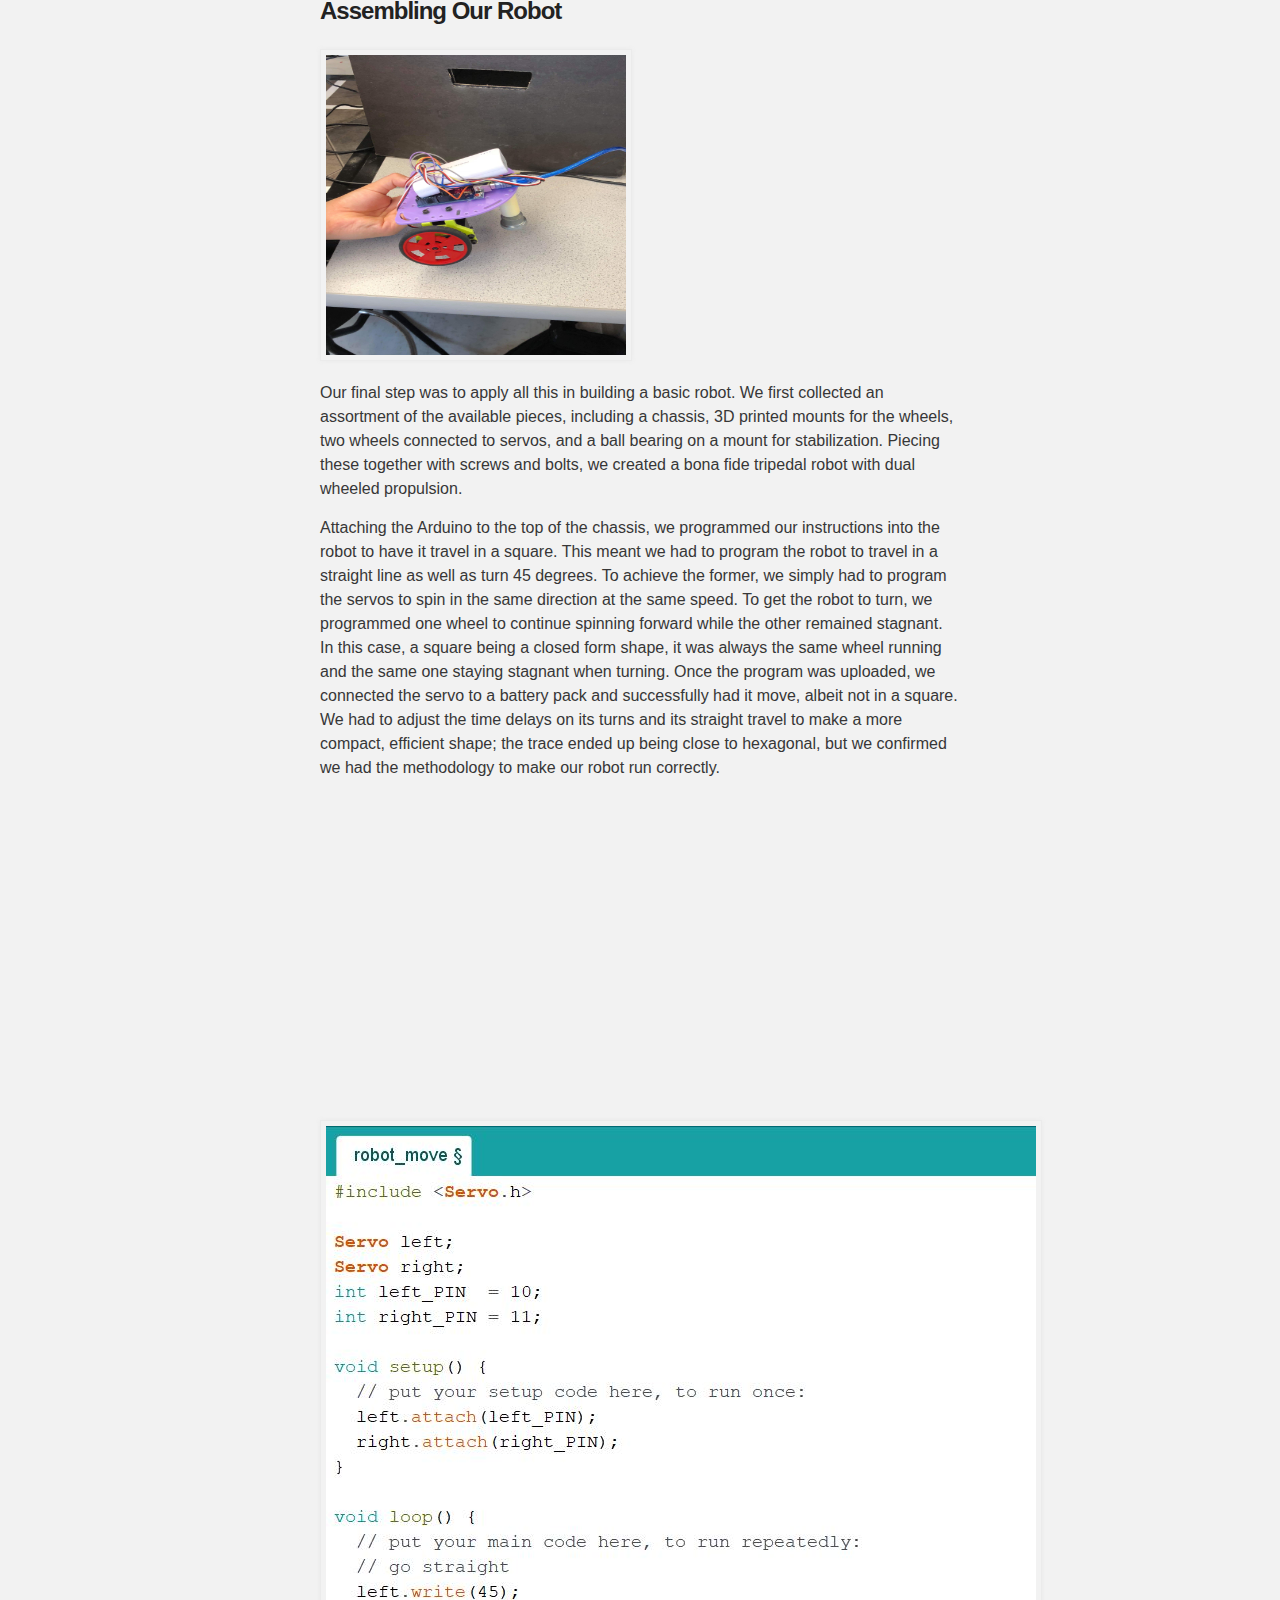
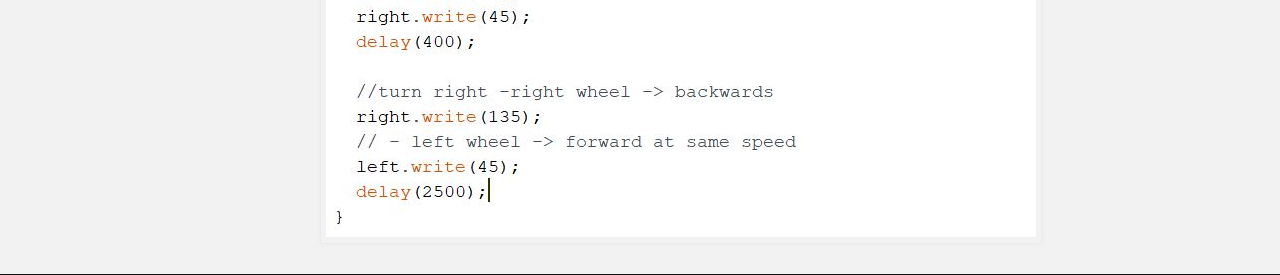
==== commit 6334d50f: "added schematic pictures" ====
--- a/labs.html
+++ b/labs.html
@@ -47,20 +47,27 @@
 <p> We started with the simple example program to get the built in Arduino LED to blink on and off. The example program can be found in the Arduino IDE under File > Examples > 1. Basics > Blink</p>
 <h3> Modified Blink </h3>
 <p>Our second task was to modified the Blink program to instead blink an external LED that we installed in one of the Arduino’s digital pins (in series with a ~300Ω resistor). This also allowed us to successively test the digital pins to ensure all were functional. We continued installing resistors in series for the subsequent tests to make sure the board was not overflowing with a current it could not handle. </p>
-<img src = "code/Lab1code/mod_blink.JPG" alt="hi" class="inline">      
-
+<img src = "code/Lab1code/mod_blink.JPG" alt="modified_blink" class="inline">
+<p> The setup for the LED was as shown below: </p>
+<img src = "LabImages/Lab1Pics/mod_blink.png" alt = "modified_blink" class "inline">
 <h3> Working With Analog Outputs</h3>
 <p> Next, we set up a potentiometer (variable resistor) in the Arduino’s analog pins and made sure we could read its value from our computer interface. We could then use this value to our advantage by feeding it back as an input into other devices and manually adjusting it to change the device’s effect. </p>
 <img src = "code/Lab1code/analog.JPG" alt="hi" class="inline">  
 <h3> Modified Analog Outputs </h3>
 <p> We then modified our code to test the potentiometer with an external LED where the potentiometer value determines the LED brightness. Though our code checked out and we were getting a modifiable result from the potentiometer, we realized the LED was not lighting up because our series resistor was much too high (300kΩ instead of 300Ω). Fixing this, we clearly saw the LED’s brightness change as a function of the potentiometer resistance. </p>
-<img src = "code/Lab1code/mod_analog.JPG" alt="hi" class="inline">  
+<img src = "code/Lab1code/mod_analog.JPG" alt="hi" class="inline">
+<p> The setup for this portion of the lab was as shown below: </p>
+<img src = "LabImages/Lab1Pics/analog.png" alt = "modified_analog" class "inline">
 <h3> Parallax Servos</h3>
 <p> Following this, we began to work with servos. The servos we used could rotate clockwise or counterclockwise at varying speeds depending on the input integer we programmed into it. An integer value of 0 caused it to spin one way at full speed, 90 made it stop, and 180 caused it to spin at full speed the opposite way, with every value in between corresponding to intermediate speeds in the appropriate direction. </p>
-<img src = "code/Lab1code/servo.JPG" alt="hi" class="inline">  
+<img src = "code/Lab1code/servo.JPG" alt="hi" class="inline">
+<p> The setup for the servos for the lab was as shown below: </p>
+<img src = "LabImages/Lab1Pics/servo.png" alt = "servo" class "inline">
 <h3> Modified Parallax Servos </h3>
 <p> We then modified our code to link the servo to the potentiometer value so we could manually adjust the servo's rotation.</p>
 <img src = "code/Lab1code/mod_servo.JPG" alt="hi" class="inline">  
+<p> The setup for the servos for the lab was as shown below: </p>
+<img src = "LabImages/Lab1Pics/mod_servo.png" alt = "mod_servo" class "inline">
 <h3> Assembling Our Robot </h3>
 <img src = "LabImages/Lab1Pics/RobotImage.JPG" alt="hi" class="inline" width="300" height="300"> 
 <p> Our final step was to apply all this in building a basic robot. We first collected an assortment of the available pieces, including a chassis, 3D printed mounts for the wheels, two wheels connected to servos, and a ball bearing on a mount for stabilization. Piecing these together with screws and bolts, we created a bona fide tripedal robot with dual wheeled propulsion. </p>
